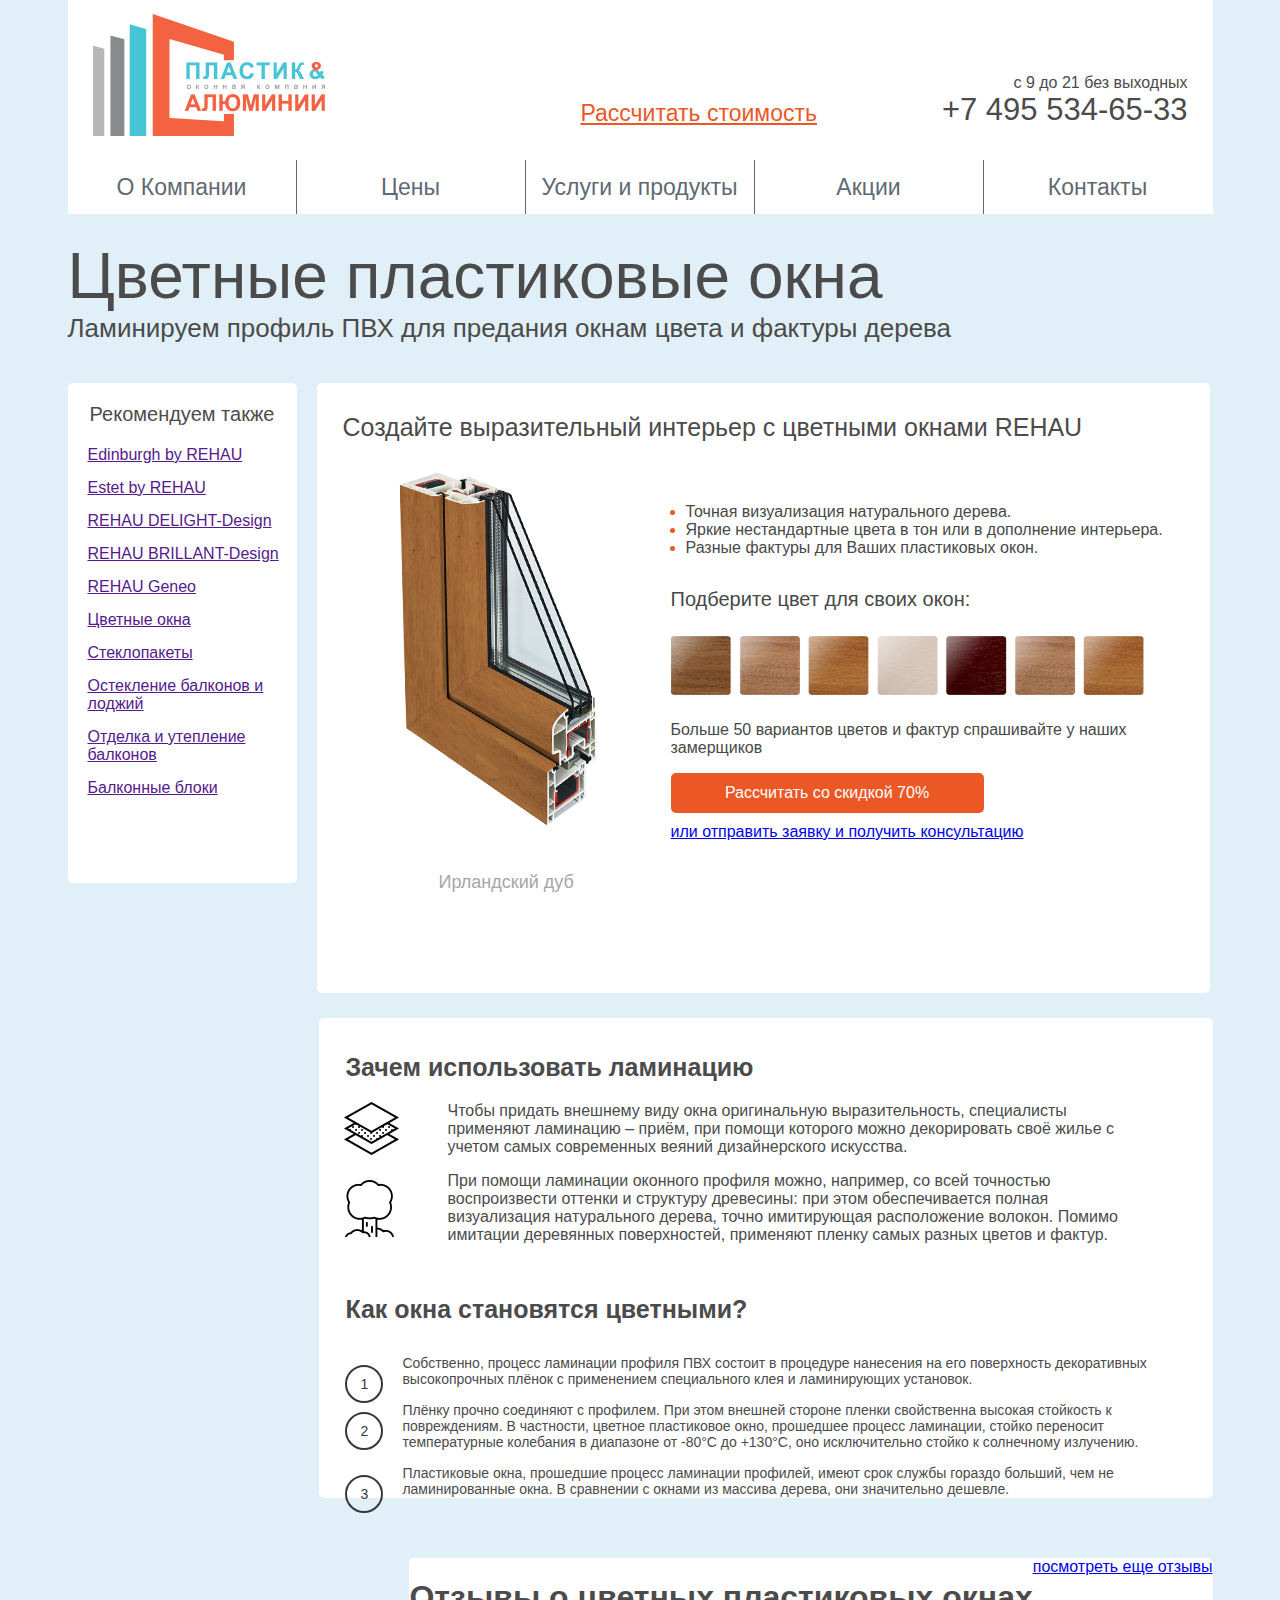
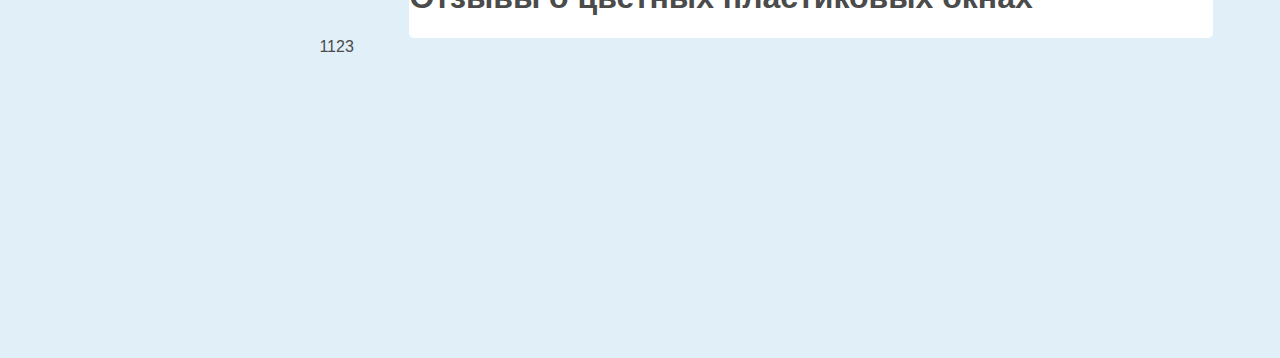
==== index.html @ 3fe48cd6 "Update index.html" ====
<!DOCTYPE html>
<html lang="en">
<head>
	<meta charset="UTF-8">
	<link rel="stylesheet" href="style.css" type="text/css">
	<title>Пластик и Алюминий</title>
</head>
<body>
	
<div class="main">
	<div class="header">
		<div class="logo"></div>
		<div class="cal">
			<a href="#">Рассчитать стоимость</a>
		</div>
		

		<div class="tel">
			<p>c 9 до 21 без выходных</p>
			<h1>+7 495 534-65-33</h1>
		</div>
		<div class="nav">
			<ul>
				<li><a href="#">О Компании</a></li>
				<li><a href="#">Цены</a></li>
				<li><a href="#">Услуги и продукты</a></li>
				<li><a href="#">Акции</a></li>
				<li><a href="#">Контакты</a></li>
			</ul>	
	</div>
</div>
<div class="paragraphly">
Цветные пластиковые окна 
<span>Ламинируем профиль ПВХ для предания окнам цвета и фактуры дерева</span>
</div>
<div class="warp">
<div class="sidebar">
	<p>Рекомендуем также</p>
<ul>
	<li><a href="">Edinburgh by REHAU</a></li>
	<li><a href="">Estet by REHAU</a></li>
	<li><a href="">REHAU DELIGHT-Design</a></li>
	<li><a href="">REHAU BRILLANT-Design</a></li>
	<li><a href="">REHAU Geneo</a></li>
	<li><a href="">Цветные окна</a></li>
	<li><a href="">Стеклопакеты</a></li>
	<li><a href="">Остекление балконов и лоджий</a></li>
	<li><a href="">Отделка и утепление балконов</a></li>
	<li><a href="">Балконные блоки</a></li>
</ul>
</div>
<div class="info">
	<h1>Создайте выразительный интерьер с цветными окнами REHAU</h1>
	<div class="info_img">
		<p>Ирландский дуб</p>
	</div>
<div class="info_container">
	<ul>
		<li><span>Точная визуализация натурального дерева.</span></li>
		<li><span>Яркие нестандартные цвета в тон или в дополнение интерьера.</span></li>
		<li><span>Разные фактуры для Ваших пластиковых окон.</span></li>
	</ul>
	<div class="info_container_wrap">
		<span>Подберите цвет для своих окон:</span>
		<div class="color_img"></div>
		<p>Больше 50 вариантов  цветов и фактур спрашивайте
у наших замерщиков</p>
<div class="info_calc"><a href="#">Рассчитать со скидкой 70%</a>

</div>
<a href="`#">или отправить заявку и получить консультацию</a>
	</div>
</div>
</div>
<div class="info_warp">
 	<div class="warp_container">
   
 	 	<div class="info_forma">
   		<h1>Зачем использовать ламинацию</h1> 
  		<div class="img_forma"></div>
    	<p>
     Чтобы придать внешнему виду окна оригинальную выразительность, специалисты применяют ламинацию – приём, при помощи которого можно декорировать своё жилье с учетом самых современных веяний дизайнерского искусства.
    	</p>
  		</div>
 	 	<div class="info_shape">
   		<div class="img_shape"></div>
    	<p>
     При помощи ламинации оконного профиля можно, например, со всей точностью воспроизвести оттенки и структуру древесины: при этом обеспечивается полная визуализация натурального дерева, точно имитирующая расположение волокон. Помимо имитации деревянных поверхностей, применяют пленку самых разных цветов и фактур.
    	</p>
 	 	</div>
	</div>
 	<div class="warp_container_f">
 	 <h1>Как окна становятся цветными?</h1>
 
  	<ol>
   <li>Собственно, процесс ламинации профиля ПВХ состоит в процедуре нанесения на его поверхность декоративных высокопрочных плёнок с применением специального клея и ламинирующих установок.</li>
   <li>Плёнку прочно соединяют с профилем. При этом внешней стороне пленки свойственна высокая стойкость к повреждениям. В частности, цветное пластиковое окно, прошедшее процесс ламинации, стойко переносит температурные колебания в диапазоне от -80°С до +130°С, оно исключительно стойко к солнечному излучению. </li>
   <li>Пластиковые окна, прошедшие процесс ламинации профилей, имеют срок службы гораздо больший, чем не ламинированные окна. В сравнении с окнами из массива дерева, они значительно дешевле.</li>
  </ol>
	</div>

</div>



<div class="comment">
 <h1> Отзывы о цветных пластиковых окнах</h1>
<a href="#">посмотреть еще отзывы</a>
</div>
<div class="comment_warp">
 
1123
</div>

</div>
</body>
</html>
---- style.css ----
body {
	margin: 0px;
	padding: 0px;
	background-color: #e1f0f8;
	font-family: Arial;
	color: #4b4b4b;
}
ul {
	list-style: none;
	}

.main	{
margin: auto;
height: auto;
width: 1145px;
}
.header	{
background-color: #fff;
height: 214px;
}
.logo	{
	width: 244px;
	height:124px; 
	margin-left: 25px;
	margin-top: 14px;
	display: block;
	background: url('img/logo.png') no-repeat;
	float: left;
}
.cal	{
	position: absolute;
margin-top: 100px;
margin-left: 513px
}

.cal a:link {
	color: #eb5825;
	font-size: 23px;
}
.tel {
	float: right;
	margin: 74px 25px ;
}
.tel h1 {
	margin: 0px;
	font-size: 31px;
	font-weight: lighter ;
}
.tel p {
text-align: right;
margin: 0px;
}
/* nav*/
.nav	{
	position: absolute;
	margin-top: 160px;
	width: 1145px;
	}
.nav ul {
	margin: auto;
	padding: 0px;

}
.nav li {
	border-right: 1px solid #5f6973;
	float: left;
	height: 54px;
	width: 228px;
	justify-content: center;
	display: flex;
  	align-items: center;
}
.nav li:last-child {
border: hidden;
}

.nav li a {	
	text-decoration: none;
	color:#5f6973;
	font-size: 23px;
}
.nav li:hover {
	background: #7bc3d5;
}
.nav ul li:active {
	background: #7bc3d5;
}

/* menu end */
/* content */

.sidebar,.info, .info_warp, .comment {
	border-radius: 5px;
	background-color: #fff;
}
.paragraphly {
	font-size: 64px;
	margin-top: 25px;
	margin-bottom: 40px;

}
.paragraphly span {
	float: left;
	font-size: 26px;
}

.sidebar {
	height: 500px;
	width: 20%;
	padding: 0px;
	margin-right: 20px;
	margin-top: 30px;
	float: left;
}
.sidebar p {
	font-size: 20px;
	text-align: center;
	font-weight: 500 ;
}
.sidebar ul {
	margin-left: 20px;
	padding: 0px;
}
.sidebar li {
	margin: 15px 0px;
}

.sidebar a:link {
	color: #9d9d9d;
}
.sidebar a:hover {
	color: #eb5825;
}

.info	{
	height: 610px;
	width: 78%;
	float: left;
	margin-bottom: 25px;
	margin-top: 30px;
}
.info h1 {
	font-size: 25px;
	margin: 30px 26px; 
	font-weight: 500;
}

.info_img {
	background: url('img/img-okno.png') no-repeat;
	width:  272px;
	height:  415px;
	margin-left:  82px;
	float: left;
}
.info_img p {
	margin-top: 400px;
	margin-left: 40px;
	color: #a6a6a6;
	font-size: 18px;
}
.info_container {
	float: left;
	width: 520px;
}
.info_container ul {
	list-style-type: disc;
	padding: 15px;
}
.info_container li {
	color: #eb5825;
}
.info_container li span {
	color: #484848;
}
.info_container_wrap p {
	color: #484848;
}
.info_container_wrap span {
	color: #484848;
	font-size: 20px;
}
.color_img {
	background: url('img/color.png') no-repeat;
	height: 60px;
	width: 474px;
	margin: 25px 0px ;
}

.info_calc {
	height: 40px;
	width: 313px;
	justify-content: center;
	display: flex;
  	align-items: center;
  	background: #eb5825;
  	border-radius:  5px;
  	margin-bottom: 10px;
}

.info_calc a {
	text-decoration: none;
	color: #fff;
	display: block;
}
.info_warp {
 float: right;
 height: 480px;
 width: 78%;
 border-radius: 5px;
}
.info_forma h1 {
 font-size: 25px;
 margin: 35px 26px;
 margin-bottom: 20px;
}
.img_forma {
 background: url('img/forma1.png') no-repeat;
 height: 57px;
 width: 65px;
 margin-left: 25px;
 float: left;
}
.info_forma > p {
 font-size: 16px;
 width: 700px;
 margin-top: 0px;
 margin-right: 65px;
 float: right;
}
.img_shape {
 background: url('img/shape1.png') no-repeat;
 height: 57px;
 width: 65px;
 margin-left: 26px;
 margin-top: 21px;
 float: left;
}
.info_shape > p {
 font-size: 16px;
 width: 700px;
 margin-right: 65px;
 margin-top: 0px;
 float: right;
}
.warp_container_f h1 {
 font-size: 25px;
 margin: 38px 26px;
 float: left;
 margin-top: 35px;
 margin-bottom: 0px;
}


.warp_container_f ol{

list-style-type: none;
counter-reset: number;
float: left;
padding: 0px;
margin-left: 26px;
list-style-position: outside;
}

.warp_container_f ol li{
font-size: 14px;
width: 800px;
margin-left: 57px;
margin-top: 15px;

}
.warp_container_f ol li:before {

color: #383838;
display: inline-block;
text-align: center;
line-height: 22px;
width: 34px;
height: 34px;
counter-increment: number;
content:counter(number);
border: 2px solid #383838;;
 -moz-border-radius: 50px;
 -webkit-border-radius: 50px;
 border-radius: 50px;
justify-content: center;
 display: flex;
   align-items: center;
   list-style-position: outside;
 position: absolute;
  margin-left: -57px;  
  margin-top: 10px;
}
.comment {
 margin-top: 60px;
 float: right;
 }
.comment h1 {
 float: left;
} 
.comment_warp {
 width: 78%;
 height: 320px;
 float: right;
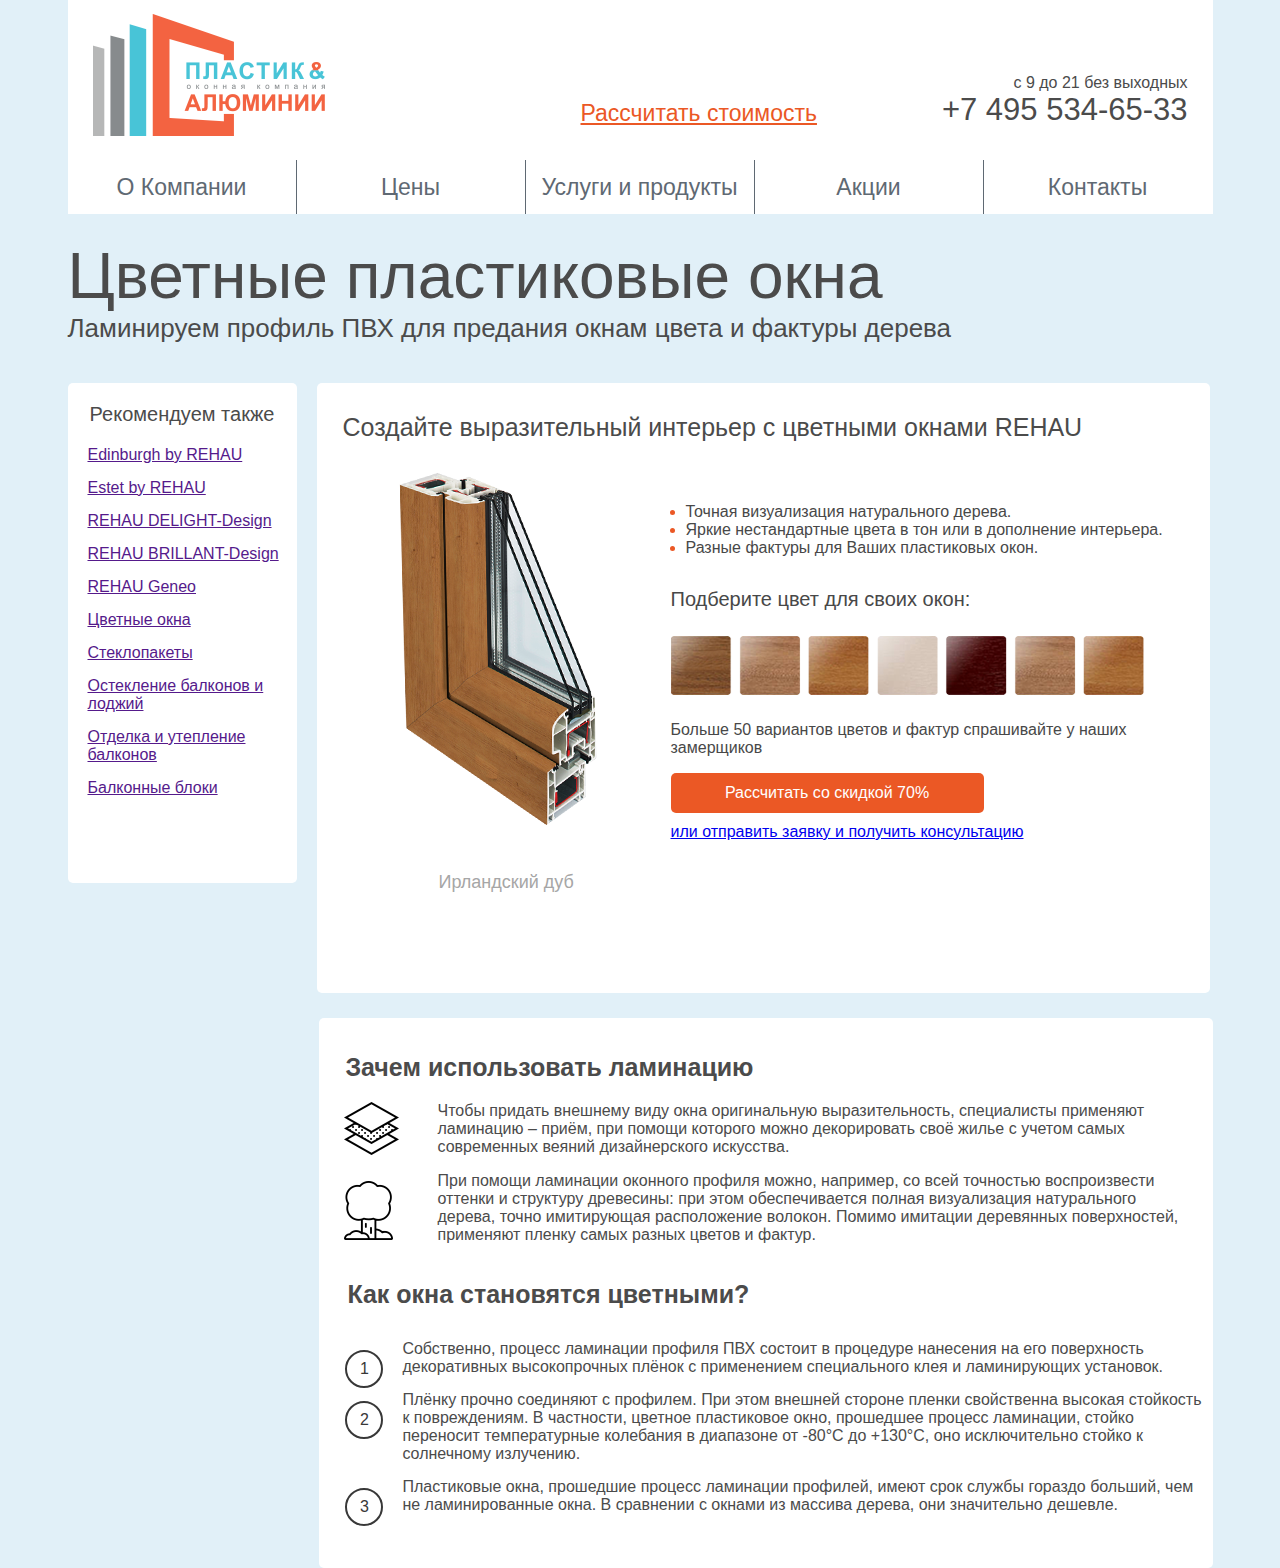
==== commit 8ebbb897: "Update index.html" ====
--- a/index.html
+++ b/index.html
@@ -101,17 +101,6 @@
 
 </div>
 
-
-
-<div class="comment">
- <h1> Отзывы о цветных пластиковых окнах</h1>
-<a href="#">посмотреть еще отзывы</a>
-</div>
-<div class="comment_warp">
- 
-1123
-</div>
-
 </div>
 </body>
 </html>
--- a/style.css
+++ b/style.css
@@ -204,7 +204,7 @@
 }
 .info_warp {
  float: right;
- height: 480px;
+ height: 550px;
  width: 78%;
  border-radius: 5px;
 }
@@ -215,38 +215,38 @@
 }
 .img_forma {
  background: url('img/forma1.png') no-repeat;
- height: 57px;
- width: 65px;
+ height: 53px;
+ width: 55px;
  margin-left: 25px;
  float: left;
 }
 .info_forma > p {
  font-size: 16px;
- width: 700px;
+ width: 750px;
  margin-top: 0px;
- margin-right: 65px;
+ margin-right: 25px;
  float: right;
 }
 .img_shape {
  background: url('img/shape1.png') no-repeat;
- height: 57px;
- width: 65px;
- margin-left: 26px;
- margin-top: 21px;
+ height: 59px;
+ width: 49px;
+ margin-left: 25px;
+ margin-top: 26px;
  float: left;
 }
 .info_shape > p {
  font-size: 16px;
- width: 700px;
- margin-right: 65px;
+ width: 750px;
+ margin-right: 25px;
  margin-top: 0px;
  float: right;
 }
 .warp_container_f h1 {
  font-size: 25px;
- margin: 38px 26px;
+ margin: 37px 28px;
  float: left;
- margin-top: 35px;
+ margin-top: 20px;
  margin-bottom: 0px;
 }
 
@@ -262,7 +262,7 @@
 }
 
 .warp_container_f ol li{
-font-size: 14px;
+font-size: 16px;
 width: 800px;
 margin-left: 57px;
 margin-top: 15px;
@@ -301,3 +301,4 @@
  width: 78%;
  height: 320px;
  float: right;
+}
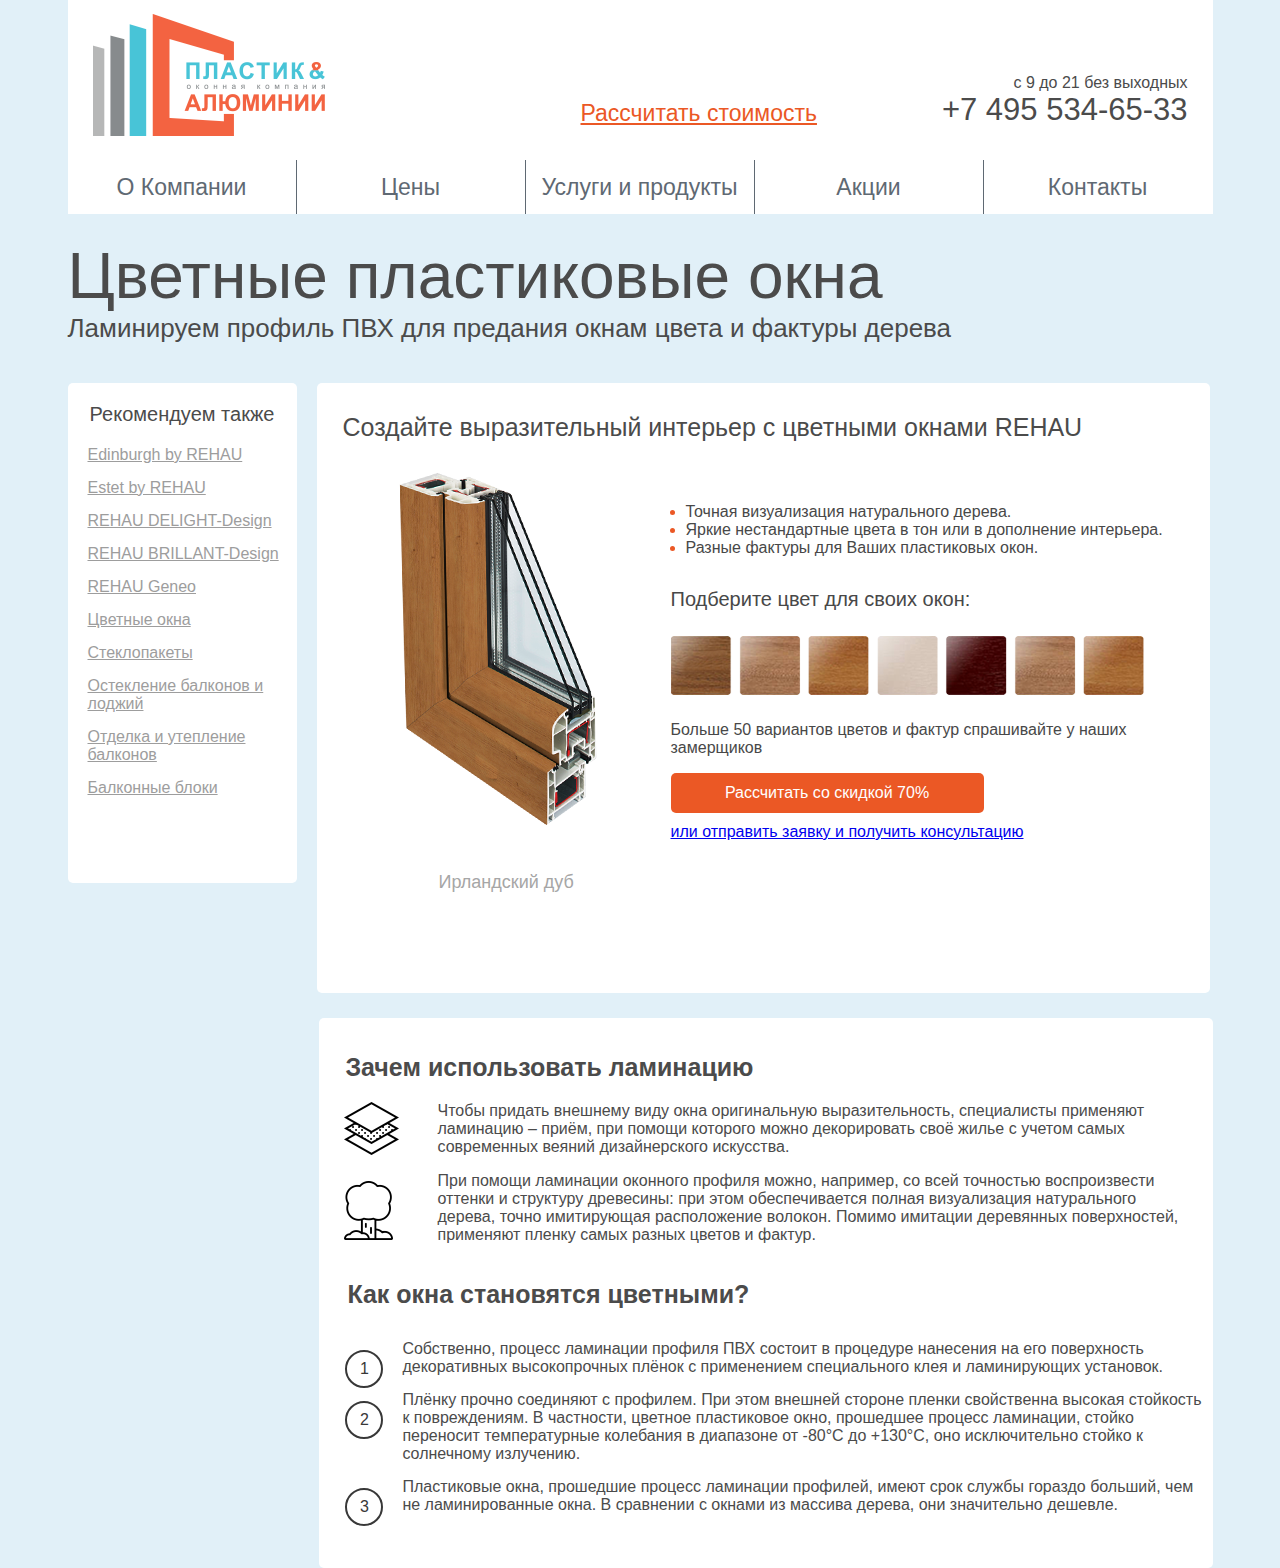
==== commit 25868bfb: "Update index.html" ====
--- a/index.html
+++ b/index.html
@@ -37,16 +37,16 @@
 <div class="sidebar">
 	<p>Рекомендуем также</p>
 <ul>
-	<li><a href="">Edinburgh by REHAU</a></li>
-	<li><a href="">Estet by REHAU</a></li>
-	<li><a href="">REHAU DELIGHT-Design</a></li>
-	<li><a href="">REHAU BRILLANT-Design</a></li>
-	<li><a href="">REHAU Geneo</a></li>
-	<li><a href="">Цветные окна</a></li>
-	<li><a href="">Стеклопакеты</a></li>
-	<li><a href="">Остекление балконов и лоджий</a></li>
-	<li><a href="">Отделка и утепление балконов</a></li>
-	<li><a href="">Балконные блоки</a></li>
+	<li><a href="#">Edinburgh by REHAU</a></li>
+	<li><a href="#">Estet by REHAU</a></li>
+	<li><a href="#">REHAU DELIGHT-Design</a></li>
+	<li><a href="#">REHAU BRILLANT-Design</a></li>
+	<li><a href="#">REHAU Geneo</a></li>
+	<li><a href="#">Цветные окна</a></li>
+	<li><a href="#">Стеклопакеты</a></li>
+	<li><a href="#">Остекление балконов и лоджий</a></li>
+	<li><a href="#">Отделка и утепление балконов</a></li>
+	<li><a href="#">Балконные блоки</a></li>
 </ul>
 </div>
 <div class="info">
--- a/style.css
+++ b/style.css
@@ -290,15 +290,3 @@
   margin-left: -57px;  
   margin-top: 10px;
 }
-.comment {
- margin-top: 60px;
- float: right;
- }
-.comment h1 {
- float: left;
-} 
-.comment_warp {
- width: 78%;
- height: 320px;
- float: right;
-}
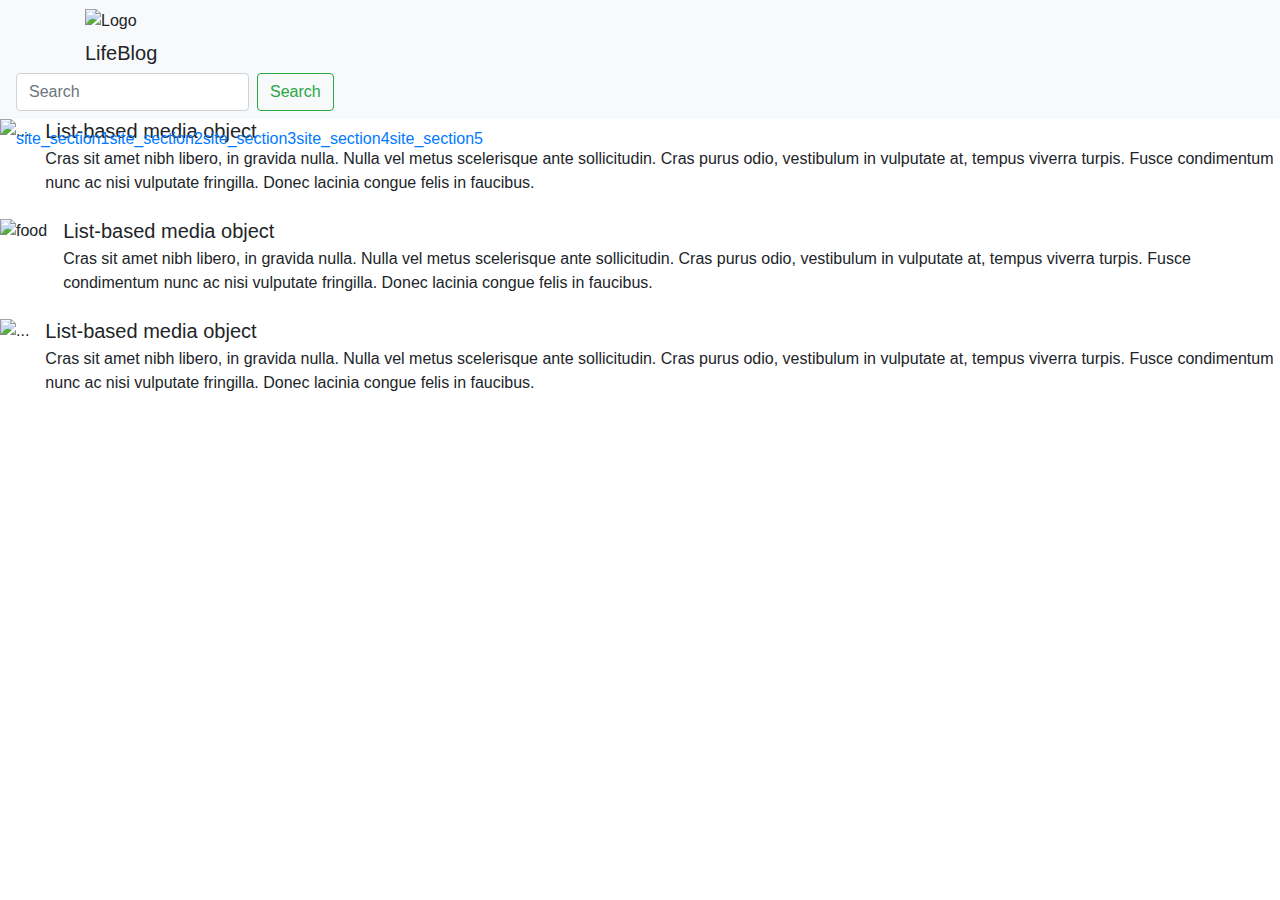
==== commit 181a43ae: "Update index.html" ====
--- a/index.html
+++ b/index.html
@@ -1,106 +1,104 @@
 <!DOCTYPE html>
-<html lang="en">
-<head>
-	<meta charset="UTF-8">
-	<link rel="stylesheet" href="style.css" type="text/css">
-	<title>Пластик и Алюминий</title>
-</head>
-<body>
-	
-<div class="main">
-	<div class="header">
-		<div class="logo"></div>
-		<div class="cal">
-			<a href="#">Рассчитать стоимость</a>
-		</div>
-		
+<html lang="ru">
+  <head>
+    <!-- Required meta tags -->
+    <meta charset="utf-8">
+    <meta
+      name="viewport"
+      content="width=device-width, initial-scale=1, shrink-to-fit=no">
+    <!--User CSS-->
+    <link rel="stylesheet" href="style.css">
+    <!-- Bootstrap CSS -->
+    <link
+      rel="stylesheet"
+      href="https://stackpath.bootstrapcdn.com/bootstrap/4.3.1/css/bootstrap.min.css"
+      integrity="sha384-ggOyR0iXCbMQv3Xipma34MD+dH/1fQ784/j6cY/iJTQUOhcWr7x9JvoRxT2MZw1T"
+      crossorigin="anonymous">
 
-		<div class="tel">
-			<p>c 9 до 21 без выходных</p>
-			<h1>+7 495 534-65-33</h1>
-		</div>
-		<div class="nav">
-			<ul>
-				<li><a href="#">О Компании</a></li>
-				<li><a href="#">Цены</a></li>
-				<li><a href="#">Услуги и продукты</a></li>
-				<li><a href="#">Акции</a></li>
-				<li><a href="#">Контакты</a></li>
-			</ul>	
-	</div>
-</div>
-<div class="paragraphly">
-Цветные пластиковые окна 
-<span>Ламинируем профиль ПВХ для предания окнам цвета и фактуры дерева</span>
-</div>
-<div class="warp">
-<div class="sidebar">
-	<p>Рекомендуем также</p>
-<ul>
-	<li><a href="#">Edinburgh by REHAU</a></li>
-	<li><a href="#">Estet by REHAU</a></li>
-	<li><a href="#">REHAU DELIGHT-Design</a></li>
-	<li><a href="#">REHAU BRILLANT-Design</a></li>
-	<li><a href="#">REHAU Geneo</a></li>
-	<li><a href="#">Цветные окна</a></li>
-	<li><a href="#">Стеклопакеты</a></li>
-	<li><a href="#">Остекление балконов и лоджий</a></li>
-	<li><a href="#">Отделка и утепление балконов</a></li>
-	<li><a href="#">Балконные блоки</a></li>
-</ul>
-</div>
-<div class="info">
-	<h1>Создайте выразительный интерьер с цветными окнами REHAU</h1>
-	<div class="info_img">
-		<p>Ирландский дуб</p>
-	</div>
-<div class="info_container">
-	<ul>
-		<li><span>Точная визуализация натурального дерева.</span></li>
-		<li><span>Яркие нестандартные цвета в тон или в дополнение интерьера.</span></li>
-		<li><span>Разные фактуры для Ваших пластиковых окон.</span></li>
-	</ul>
-	<div class="info_container_wrap">
-		<span>Подберите цвет для своих окон:</span>
-		<div class="color_img"></div>
-		<p>Больше 50 вариантов  цветов и фактур спрашивайте
-у наших замерщиков</p>
-<div class="info_calc"><a href="#">Рассчитать со скидкой 70%</a>
+    <title>coock</title>
 
-</div>
-<a href="`#">или отправить заявку и получить консультацию</a>
-	</div>
-</div>
-</div>
-<div class="info_warp">
- 	<div class="warp_container">
-   
- 	 	<div class="info_forma">
-   		<h1>Зачем использовать ламинацию</h1> 
-  		<div class="img_forma"></div>
-    	<p>
-     Чтобы придать внешнему виду окна оригинальную выразительность, специалисты применяют ламинацию – приём, при помощи которого можно декорировать своё жилье с учетом самых современных веяний дизайнерского искусства.
-    	</p>
-  		</div>
- 	 	<div class="info_shape">
-   		<div class="img_shape"></div>
-    	<p>
-     При помощи ламинации оконного профиля можно, например, со всей точностью воспроизвести оттенки и структуру древесины: при этом обеспечивается полная визуализация натурального дерева, точно имитирующая расположение волокон. Помимо имитации деревянных поверхностей, применяют пленку самых разных цветов и фактур.
-    	</p>
- 	 	</div>
-	</div>
- 	<div class="warp_container_f">
- 	 <h1>Как окна становятся цветными?</h1>
- 
-  	<ol>
-   <li>Собственно, процесс ламинации профиля ПВХ состоит в процедуре нанесения на его поверхность декоративных высокопрочных плёнок с применением специального клея и ламинирующих установок.</li>
-   <li>Плёнку прочно соединяют с профилем. При этом внешней стороне пленки свойственна высокая стойкость к повреждениям. В частности, цветное пластиковое окно, прошедшее процесс ламинации, стойко переносит температурные колебания в диапазоне от -80°С до +130°С, оно исключительно стойко к солнечному излучению. </li>
-   <li>Пластиковые окна, прошедшие процесс ламинации профилей, имеют срок службы гораздо больший, чем не ламинированные окна. В сравнении с окнами из массива дерева, они значительно дешевле.</li>
-  </ol>
-	</div>
+    <nav class="navbar navbar-light bg-light">
+      <div class="container">
+        <div class="header__inner">
+          <div class="header__logo">
+            <img src="img/bender.png" alt="Logo">
+          </div>
+          <a class="navbar-brand">LifeBlog</a>
+        </div>
+      </div>
+      <nav class="nav">
+        <a class="nav__link" href="#">site_section1</a>
+        <a class="nav__link" href="#">site_section2</a>
+        <a class="nav__link" href="#">site_section3</a>
+        <a class="nav__link" href="#">site_section4</a>
+        <a class="nav__link" href="#">site_section5</a>
+      </nav>
+      <form class="form-inline">
+        <input
+          class="form-control mr-sm-2"
+          type="search"
+          placeholder="Search"
+          aria-label="Search">
+        <button class="btn btn-outline-success my-2 my-sm-0" type="submit">
+          Search
+        </button>
+      </form>
+    </nav>
+  </head>
+  <body>
 
-</div>
+    <ul class="list-unstyled">
+      <li class="media">
+        <img
+          src="https://www.google.ru/url?sa=i&rct=j&q=&esrc=s&source=images&cd=&cad=rja&uact=8&ved=2ahUKEwjl3P-y7_3kAhVQz6YKHdcgBgIQjRx6BAgBEAQ&url=https%3A%2F%2Fwww.foodandwine.com%2Fnews%2Famerican-foods-that-nonamericans-love-reddit&psig=AOvVaw3UvXSY3xra10Zo26NSn702&ust=1570107483916560"
+          class="mr-3"
+          alt="...">
+        <div class="media-body">
+          <h5 class="mt-0 mb-1">List-based media object</h5>
+          Cras sit amet nibh libero, in gravida nulla. Nulla vel metus
+          scelerisque ante sollicitudin. Cras purus odio, vestibulum in
+          vulputate at, tempus viverra turpis. Fusce condimentum nunc ac nisi
+          vulputate fringilla. Donec lacinia congue felis in faucibus.
+        </div>
+      </li>
+      <li class="media my-4">
+        <img src="img/food.jpg" class="mr-3" alt="food">
+        <div class="media-body">
+          <h5 class="mt-0 mb-1">List-based media object</h5>
+          Cras sit amet nibh libero, in gravida nulla. Nulla vel metus
+          scelerisque ante sollicitudin. Cras purus odio, vestibulum in
+          vulputate at, tempus viverra turpis. Fusce condimentum nunc ac nisi
+          vulputate fringilla. Donec lacinia congue felis in faucibus.
+        </div>
+      </li>
+      <li class="media">
+        <img src="..." class="mr-3" alt="...">
+        <div class="media-body">
+          <h5 class="mt-0 mb-1">List-based media object</h5>
+          Cras sit amet nibh libero, in gravida nulla. Nulla vel metus
+          scelerisque ante sollicitudin. Cras purus odio, vestibulum in
+          vulputate at, tempus viverra turpis. Fusce condimentum nunc ac nisi
+          vulputate fringilla. Donec lacinia congue felis in faucibus.
+        </div>
+      </li>
+    </ul>
 
-</div>
-</body>
+    <!-- Optional JavaScript -->
+    <!-- jQuery first, then Popper.js, then Bootstrap JS -->
+    <script
+      src="https://code.jquery.com/jquery-3.3.1.slim.min.js"
+      integrity="sha384-q8i/X+965DzO0rT7abK41JStQIAqVgRVzpbzo5smXKp4YfRvH+8abtTE1Pi6jizo"
+      crossorigin="anonymous"
+    ></script>
+    <script
+      src="https://cdnjs.cloudflare.com/ajax/libs/popper.js/1.14.7/umd/popper.min.js"
+      integrity="sha384-UO2eT0CpHqdSJQ6hJty5KVphtPhzWj9WO1clHTMGa3JDZwrnQq4sF86dIHNDz0W1"
+      crossorigin="anonymous"
+    ></script>
+    <script
+      src="https://stackpath.bootstrapcdn.com/bootstrap/4.3.1/js/bootstrap.min.js"
+      integrity="sha384-JjSmVgyd0p3pXB1rRibZUAYoIIy6OrQ6VrjIEaFf/nJGzIxFDsf4x0xIM+B07jRM"
+      crossorigin="anonymous"
+    ></script>
+  </body>
 </html>
--- a/style.css
+++ b/style.css
@@ -178,6 +178,9 @@
 .info_container_wrap span {
 	color: #484848;
 	font-size: 20px;
+}
+.info_container_wrap > a {
+	color: #9d9d9d;
 }
 .color_img {
 	background: url('img/color.png') no-repeat;
@@ -199,7 +202,7 @@
 
 .info_calc a {
 	text-decoration: none;
-	color: #fff;
+	color: #ffffff;
 	display: block;
 }
 .info_warp {
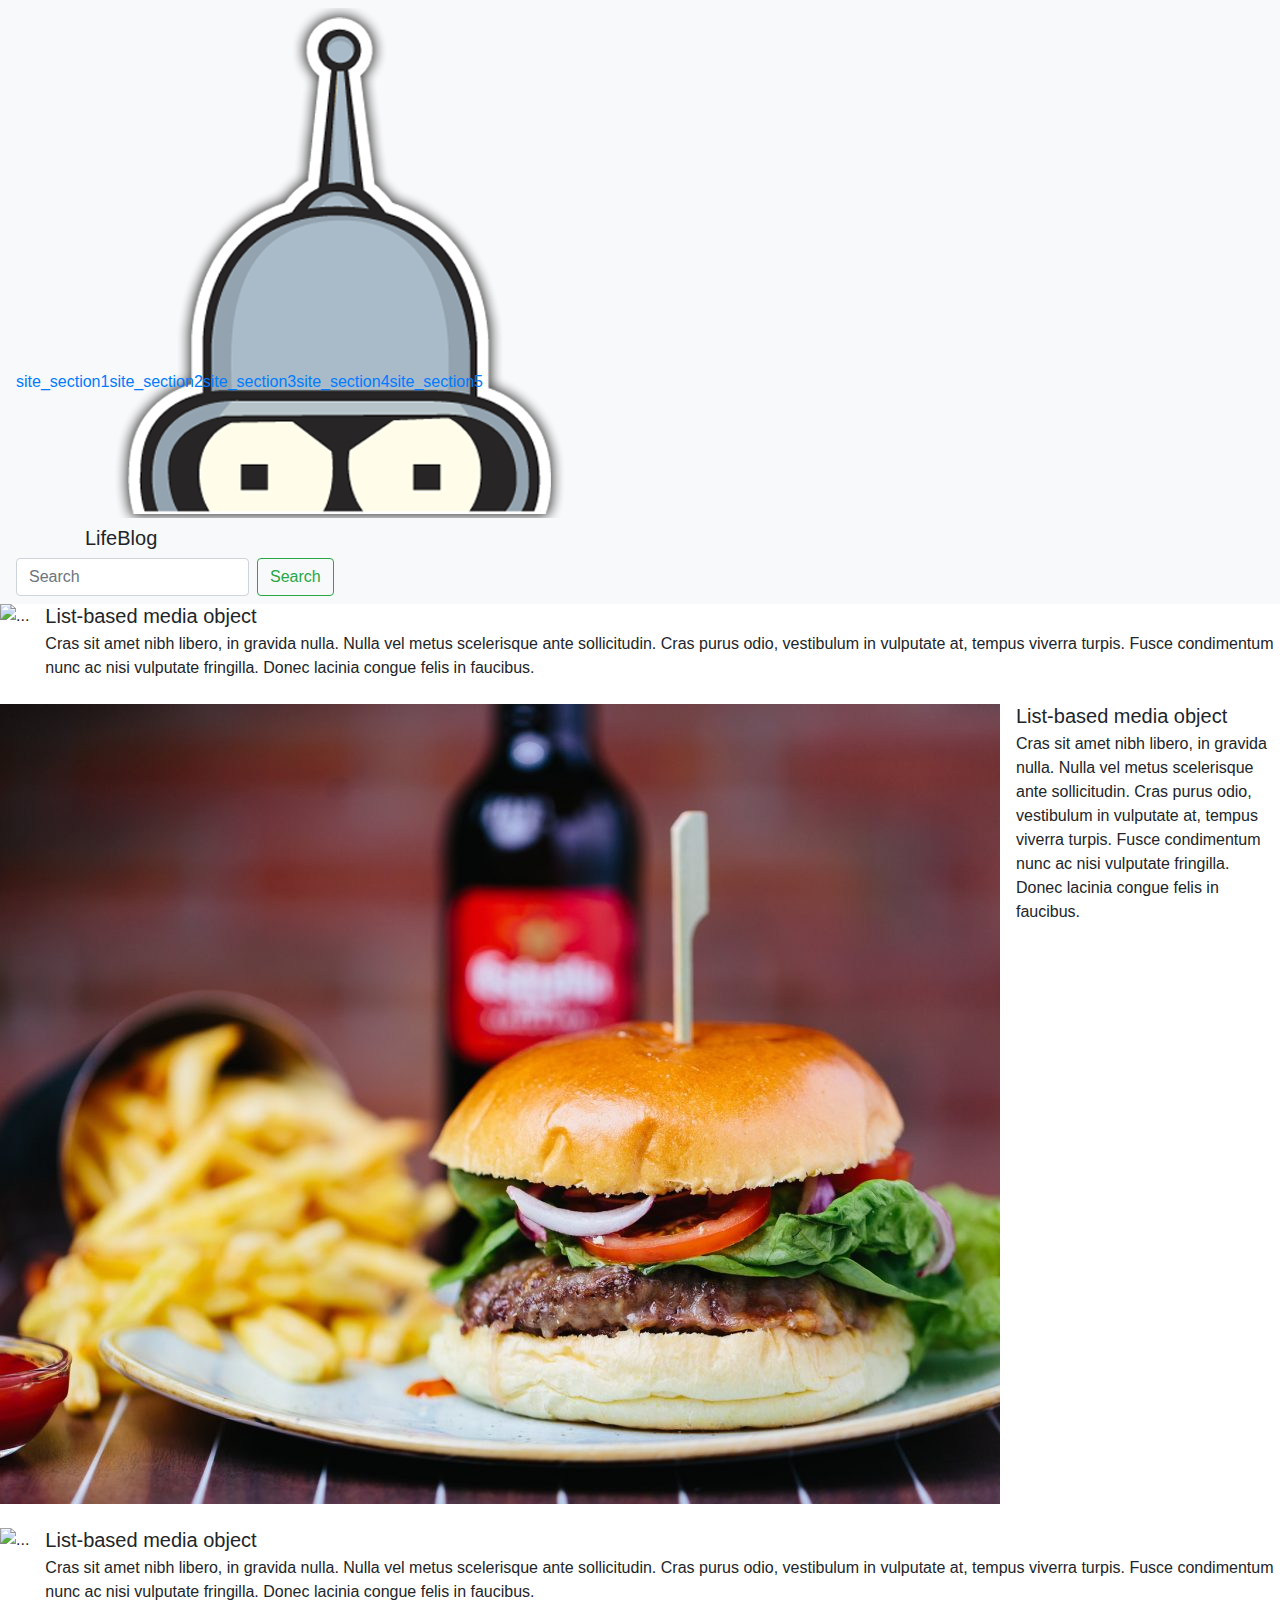
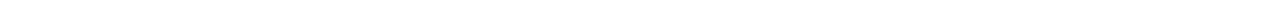
==== commit 6913acb4: "Update index.html" ====
--- a/index.html
+++ b/index.html
@@ -15,7 +15,7 @@
       integrity="sha384-ggOyR0iXCbMQv3Xipma34MD+dH/1fQ784/j6cY/iJTQUOhcWr7x9JvoRxT2MZw1T"
       crossorigin="anonymous">
 
-    <title>coock</title>
+    <title>кокс</title>
 
     <nav class="navbar navbar-light bg-light">
       <div class="container">
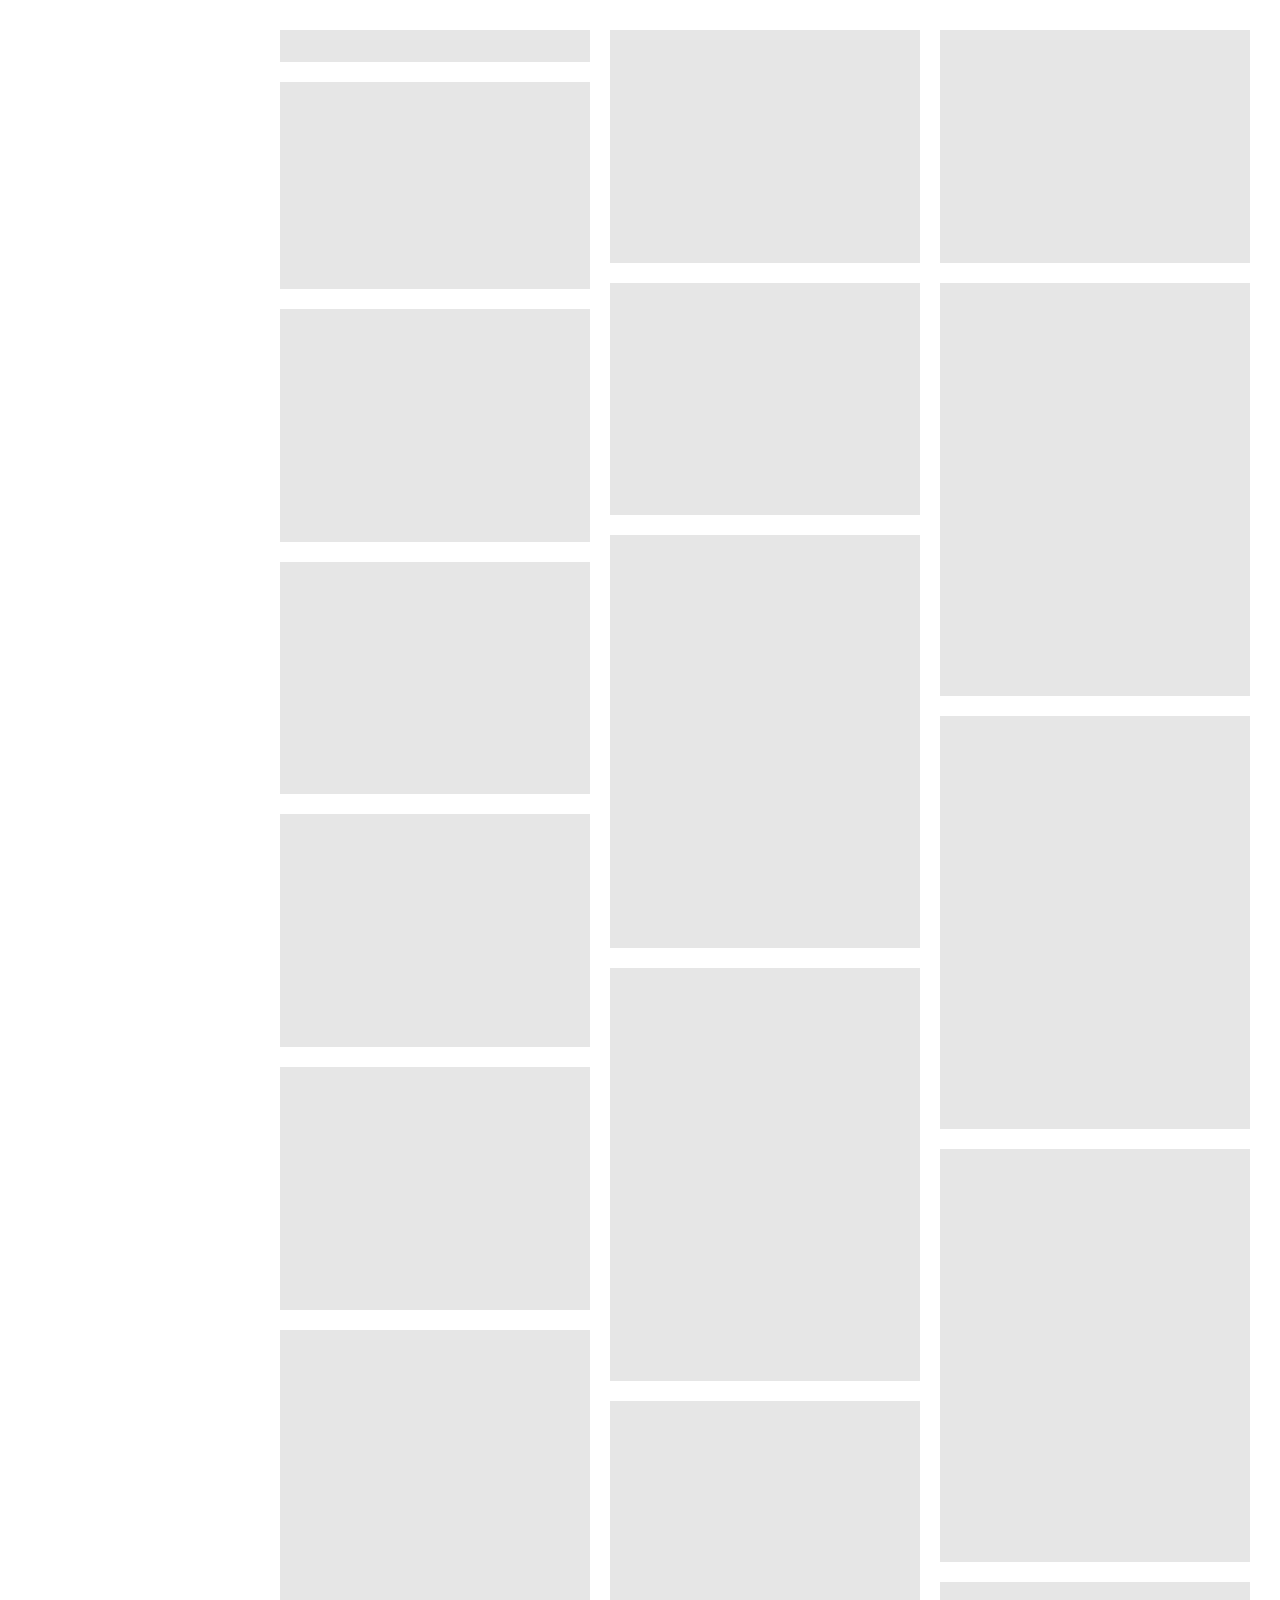
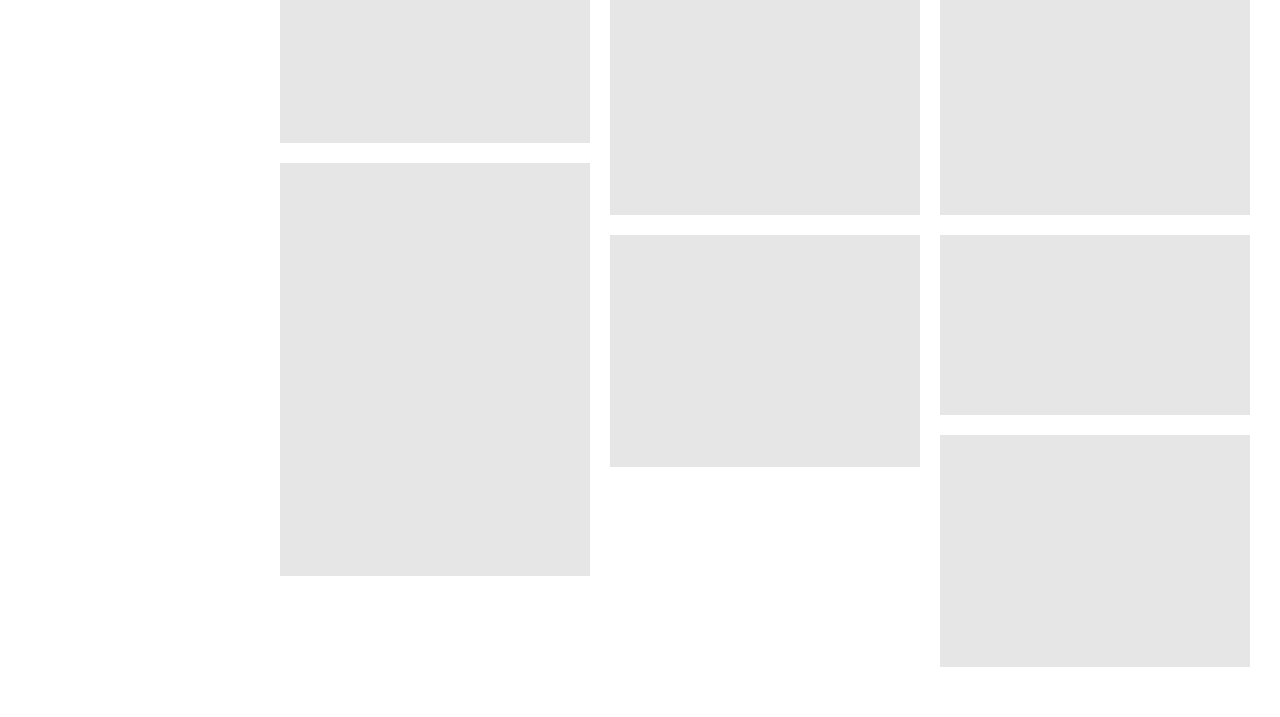
==== commit 87a8e659: "site cafesalute" ====
--- a/index.html
+++ b/index.html
@@ -1,104 +1,157 @@
-<!DOCTYPE html>
-<html lang="ru">
-  <head>
-    <!-- Required meta tags -->
-    <meta charset="utf-8">
-    <meta
-      name="viewport"
-      content="width=device-width, initial-scale=1, shrink-to-fit=no">
-    <!--User CSS-->
-    <link rel="stylesheet" href="style.css">
-    <!-- Bootstrap CSS -->
-    <link
-      rel="stylesheet"
-      href="https://stackpath.bootstrapcdn.com/bootstrap/4.3.1/css/bootstrap.min.css"
-      integrity="sha384-ggOyR0iXCbMQv3Xipma34MD+dH/1fQ784/j6cY/iJTQUOhcWr7x9JvoRxT2MZw1T"
-      crossorigin="anonymous">
-
-    <title>кокс</title>
-
-    <nav class="navbar navbar-light bg-light">
-      <div class="container">
-        <div class="header__inner">
-          <div class="header__logo">
-            <img src="img/bender.png" alt="Logo">
-          </div>
-          <a class="navbar-brand">LifeBlog</a>
-        </div>
-      </div>
-      <nav class="nav">
-        <a class="nav__link" href="#">site_section1</a>
-        <a class="nav__link" href="#">site_section2</a>
-        <a class="nav__link" href="#">site_section3</a>
-        <a class="nav__link" href="#">site_section4</a>
-        <a class="nav__link" href="#">site_section5</a>
-      </nav>
-      <form class="form-inline">
-        <input
-          class="form-control mr-sm-2"
-          type="search"
-          placeholder="Search"
-          aria-label="Search">
-        <button class="btn btn-outline-success my-2 my-sm-0" type="submit">
-          Search
-        </button>
-      </form>
-    </nav>
-  </head>
-  <body>
-
-    <ul class="list-unstyled">
-      <li class="media">
-        <img
-          src="https://www.google.ru/url?sa=i&rct=j&q=&esrc=s&source=images&cd=&cad=rja&uact=8&ved=2ahUKEwjl3P-y7_3kAhVQz6YKHdcgBgIQjRx6BAgBEAQ&url=https%3A%2F%2Fwww.foodandwine.com%2Fnews%2Famerican-foods-that-nonamericans-love-reddit&psig=AOvVaw3UvXSY3xra10Zo26NSn702&ust=1570107483916560"
-          class="mr-3"
-          alt="...">
-        <div class="media-body">
-          <h5 class="mt-0 mb-1">List-based media object</h5>
-          Cras sit amet nibh libero, in gravida nulla. Nulla vel metus
-          scelerisque ante sollicitudin. Cras purus odio, vestibulum in
-          vulputate at, tempus viverra turpis. Fusce condimentum nunc ac nisi
-          vulputate fringilla. Donec lacinia congue felis in faucibus.
-        </div>
-      </li>
-      <li class="media my-4">
-        <img src="img/food.jpg" class="mr-3" alt="food">
-        <div class="media-body">
-          <h5 class="mt-0 mb-1">List-based media object</h5>
-          Cras sit amet nibh libero, in gravida nulla. Nulla vel metus
-          scelerisque ante sollicitudin. Cras purus odio, vestibulum in
-          vulputate at, tempus viverra turpis. Fusce condimentum nunc ac nisi
-          vulputate fringilla. Donec lacinia congue felis in faucibus.
-        </div>
-      </li>
-      <li class="media">
-        <img src="..." class="mr-3" alt="...">
-        <div class="media-body">
-          <h5 class="mt-0 mb-1">List-based media object</h5>
-          Cras sit amet nibh libero, in gravida nulla. Nulla vel metus
-          scelerisque ante sollicitudin. Cras purus odio, vestibulum in
-          vulputate at, tempus viverra turpis. Fusce condimentum nunc ac nisi
-          vulputate fringilla. Donec lacinia congue felis in faucibus.
-        </div>
-      </li>
-    </ul>
-
-    <!-- Optional JavaScript -->
-    <!-- jQuery first, then Popper.js, then Bootstrap JS -->
-    <script
-      src="https://code.jquery.com/jquery-3.3.1.slim.min.js"
-      integrity="sha384-q8i/X+965DzO0rT7abK41JStQIAqVgRVzpbzo5smXKp4YfRvH+8abtTE1Pi6jizo"
-      crossorigin="anonymous"
-    ></script>
-    <script
-      src="https://cdnjs.cloudflare.com/ajax/libs/popper.js/1.14.7/umd/popper.min.js"
-      integrity="sha384-UO2eT0CpHqdSJQ6hJty5KVphtPhzWj9WO1clHTMGa3JDZwrnQq4sF86dIHNDz0W1"
-      crossorigin="anonymous"
-    ></script>
-    <script
-      src="https://stackpath.bootstrapcdn.com/bootstrap/4.3.1/js/bootstrap.min.js"
-      integrity="sha384-JjSmVgyd0p3pXB1rRibZUAYoIIy6OrQ6VrjIEaFf/nJGzIxFDsf4x0xIM+B07jRM"
-      crossorigin="anonymous"
-    ></script>
-  </body>
-</html>
+<!DOCTYPE html>
+<html lang="ru"> 
+  <head>
+
+    <title>Кафе салют</title>
+    <meta charset="utf-8">
+    <meta name="viewport" content="width=device-width, initial-scale=1, shrink-to-fit=no">
+    <meta name="description" content="">
+    <meta name="keywords" content="">
+    
+    
+    <!-- <link href="https://fonts.googleapis.com/css?family=Work+Sans" rel="stylesheet"> -->
+
+    <link rel="stylesheet" href="css/bootstrap.min.css">
+    <link rel="stylesheet" href="css/open-iconic-bootstrap.min.css">
+    
+    <link rel="stylesheet" href="css/owl.carousel.min.css">
+    <link rel="stylesheet" href="css/owl.theme.default.min.css">
+
+    <link rel="stylesheet" href="css/icomoon.css">
+    <link rel="stylesheet" href="css/animate.css">
+    <link rel="stylesheet" href="css/style.css">
+
+  </head>
+  <body>
+    
+    <aside class="probootstrap-aside js-probootstrap-aside">
+      <a href="#" class="probootstrap-close-menu js-probootstrap-close-menu d-md-none"><span class="oi oi-arrow-left"></span> Закрыть</a>
+      <div class="probootstrap-site-logo probootstrap-animate" data-animate-effect="fadeInLeft">
+        
+        <a href="index.html" class="mb-2 d-block probootstrap-logo">Кафе Салют</a>
+        <p class="mb-0">Добро пожаловать<br>Мы открылись!<br><br></p>
+      </div>
+      <div class="probootstrap-overflow">
+        <nav class="probootstrap-nav">
+          <ul>
+            <li class="probootstrap-animate active" data-animate-effect="fadeInLeft"><a href="index.html">Главная</a></li>
+            <li class="probootstrap-animate" data-animate-effect="fadeInLeft"><a href="about.html">О кафе</a></li>
+            <li class="probootstrap-animate" data-animate-effect="fadeInLeft"><a href="services.html">Услуги</a></li>
+            <li class="probootstrap-animate" data-animate-effect="fadeInLeft"><a href="menu.html">Меню</a></li>
+            <li class="probootstrap-animate" data-animate-effect="fadeInLeft"><a href="map.html">Как нас найти</a></li>			
+            <li class="probootstrap-animate" data-animate-effect="fadeInLeft"><a href="contact.html">Напишите нам</a></li>
+          
+          </ul>
+        </nav>
+        <footer class="probootstrap-aside-footer probootstrap-animate" data-animate-effect="fadeInLeft">
+          <ul class="list-unstyled d-flex probootstrap-aside-social">
+        <li><a href="tel:89774382278" class="p-2"> <img src="images/incoming-call.png" width="18px" height="18px"> </a>Телефон для связи<br><center>+7 (977) 438-22-78</center></li>
+		
+          </ul>
+          <br>
+          <p>&copy; 2019   </p>
+        </footer>
+      </div>
+    </aside>
+
+
+    <main role="main" class="probootstrap-main js-probootstrap-main">
+      <div class="probootstrap-bar">
+        <a href="#" class="probootstrap-toggle js-probootstrap-toggle"><span class="oi oi-menu"></span></a>
+        <div class="probootstrap-main-site-logo"><a href="index.html">Главная</a></a></div>
+      </div>
+      <div class="card-columns">
+        <div class="card">
+          <img class="card-img-top probootstrap-animate" src="http://cafesalute.ru/images/img_1.jpg"  data-animate-effect="fadeIn">
+        </div>
+        <div class="card">
+          <img class="card-img-top probootstrap-animate" src="images/img_2.jpg" data-animate-effect="fadeIn">
+        </div>
+        <div class="card">
+          <img class="card-img-top probootstrap-animate" src="images/img_3.jpg" data-animate-effect="fadeIn">
+        </div>
+        <div class="card">
+          <img class="card-img-top probootstrap-animate" src="images/img_4.jpg" data-animate-effect="fadeIn">
+        </div>
+        <div class="card">
+          <img class="card-img-top probootstrap-animate" src="images/img_5.jpg" data-animate-effect="fadeIn">
+        </div>
+        <div class="card">
+          <img class="card-img-top probootstrap-animate" src="images/img_6.jpg" data-animate-effect="fadeIn">
+        </div>
+        <div class="card">
+          <img class="card-img-top probootstrap-animate" src="images/img_7.jpg" data-animate-effect="fadeIn">
+        </div>
+        <div class="card">
+            <img class="card-img-top probootstrap-animate" src="images/img_8.jpg" data-animate-effect="fadeIn">
+        </div>
+        <div class="card">
+            <img class="card-img-top probootstrap-animate" src="images/img_9.jpg" data-animate-effect="fadeIn">
+        </div>
+        <div class="card">
+            <img class="card-img-top probootstrap-animate" src="images/img_10.jpg" data-animate-effect="fadeIn">
+        </div>
+        <div class="card">
+            <img class="card-img-top probootstrap-animate" src="images/img_11.jpg" data-animate-effect="fadeIn">
+        </div>
+        <div class="card">
+            <img class="card-img-top probootstrap-animate" src="images/img_12.jpg" data-animate-effect="fadeIn">
+        </div>
+        <div class="card">
+            <img class="card-img-top probootstrap-animate" src="images/img_13.jpg" data-animate-effect="fadeIn">
+        </div>
+        <div class="card">
+            <img class="card-img-top probootstrap-animate" src="images/img_14.jpg" data-animate-effect="fadeIn">
+        </div>
+        <div class="card">
+            <img class="card-img-top probootstrap-animate" src="images/img_15.jpg" data-animate-effect="fadeIn">
+        </div>
+        <div class="card">
+            <img class="card-img-top probootstrap-animate" src="images/img_16.jpg" data-animate-effect="fadeIn">
+        </div>
+        <div class="card">
+            <img class="card-img-top probootstrap-animate" src="images/img_17.jpg" data-animate-effect="fadeIn">
+        </div>
+        <div class="card">
+            <img class="card-img-top probootstrap-animate" src="images/img_18.jpg" data-animate-effect="fadeIn">
+        </div>
+        <div class="card">
+            <img class="card-img-top probootstrap-animate" src="images/img_19.jpg" data-animate-effect="fadeIn">
+        </div>
+        <div class="card">
+            <img class="card-img-top probootstrap-animate" src="images/img_20.jpg" data-animate-effect="fadeIn">
+        </div>
+        <div class="card">
+            <img class="card-img-top probootstrap-animate" src="images/img_21.jpg" data-animate-effect="fadeIn">
+        </div>
+      </div>  
+
+
+      <div class="container-fluid d-md-none">
+        <div class="row">
+          <div class="col-md-12">
+            <ul class="list-unstyled d-flex probootstrap-aside-social">
+              <li><a href="tel:89774382278" class="p-2"> <img src="images/incoming-call.png" width="18px" height="18px"> </a>Телефон для связи<br><center>+7 (977) 438-22-78</center></li>
+
+            </ul>
+            <p>&copy; 2019 </p>
+          </div>
+        </div>
+      </div>
+
+    </main>
+
+    
+
+    <script src="js/jquery-3.2.1.slim.min.js"></script>
+    <script src="js/popper.min.js"></script>
+    <script src="js/bootstrap.min.js"></script>
+    <script src="js/owl.carousel.min.js"></script>
+    <script src="js/jquery.waypoints.min.js"></script>
+    <script src="js/imagesloaded.pkgd.min.js"></script>
+    <script src="js/imagesloaded.pkgd.min.js"></script>
+    <script src="js/main.js"></script>
+
+    
+  </body>
+</html>--- a/css/icomoon.css
+++ b/css/icomoon.css
@@ -0,0 +1,1259 @@
+@font-face {
+  font-family: 'icomoon';
+  src:  url('../fonts/icomoon/icomoon.eot?lir4dr');
+  src:  url('../fonts/icomoon/icomoon.eot?lir4dr#iefix') format('embedded-opentype'),
+    url('../fonts/icomoon/icomoon.ttf?lir4dr') format('truetype'),
+    url('../fonts/icomoon/icomoon.woff?lir4dr') format('woff'),
+    url('../fonts/icomoon/icomoon.svg?lir4dr#icomoon') format('svg');
+  font-weight: normal;
+  font-style: normal;
+}
+
+[class^="icon-"], [class*=" icon-"] {
+  /* use !important to prevent issues with browser extensions that change fonts */
+  font-family: 'icomoon' !important;
+  speak: none;
+  font-style: normal;
+  font-weight: normal;
+  font-variant: normal;
+  text-transform: none;
+  line-height: 1;
+
+  /* Better Font Rendering =========== */
+  -webkit-font-smoothing: antialiased;
+  -moz-osx-font-smoothing: grayscale;
+}
+
+.icon-add-to-list:before {
+  content: "\e900";
+}
+.icon-arrow-bold-down:before {
+  content: "\e901";
+}
+.icon-arrow-bold-left:before {
+  content: "\e902";
+}
+.icon-arrow-bold-right:before {
+  content: "\e903";
+}
+.icon-arrow-bold-up:before {
+  content: "\e904";
+}
+.icon-arrow-down:before {
+  content: "\e905";
+}
+.icon-arrow-left:before {
+  content: "\e906";
+}
+.icon-arrow-long-down:before {
+  content: "\e907";
+}
+.icon-arrow-long-left:before {
+  content: "\e908";
+}
+.icon-arrow-long-right:before {
+  content: "\e909";
+}
+.icon-arrow-long-up:before {
+  content: "\e90a";
+}
+.icon-arrow-right:before {
+  content: "\e90b";
+}
+.icon-arrow-up:before {
+  content: "\e90c";
+}
+.icon-arrow-with-circle-down:before {
+  content: "\e90d";
+}
+.icon-arrow-with-circle-left:before {
+  content: "\e90e";
+}
+.icon-arrow-with-circle-right:before {
+  content: "\e90f";
+}
+.icon-arrow-with-circle-up:before {
+  content: "\e910";
+}
+.icon-bug:before {
+  content: "\e911";
+}
+.icon-chevron-down:before {
+  content: "\e912";
+}
+.icon-chevron-left:before {
+  content: "\e913";
+}
+.icon-chevron-right:before {
+  content: "\e914";
+}
+.icon-chevron-small-down:before {
+  content: "\e915";
+}
+.icon-chevron-small-left:before {
+  content: "\e916";
+}
+.icon-chevron-small-right:before {
+  content: "\e917";
+}
+.icon-chevron-small-up:before {
+  content: "\e918";
+}
+.icon-chevron-thin-down:before {
+  content: "\e919";
+}
+.icon-chevron-thin-left:before {
+  content: "\e91a";
+}
+.icon-chevron-thin-right:before {
+  content: "\e91b";
+}
+.icon-chevron-thin-up:before {
+  content: "\e91c";
+}
+.icon-chevron-up:before {
+  content: "\e91d";
+}
+.icon-chevron-with-circle-down:before {
+  content: "\e91e";
+}
+.icon-chevron-with-circle-left:before {
+  content: "\e91f";
+}
+.icon-chevron-with-circle-right:before {
+  content: "\e920";
+}
+.icon-chevron-with-circle-up:before {
+  content: "\e921";
+}
+.icon-classic-computer:before {
+  content: "\e922";
+}
+.icon-controller-fast-backward:before {
+  content: "\e923";
+}
+.icon-creative-commons-attribution:before {
+  content: "\e924";
+}
+.icon-creative-commons-noderivs:before {
+  content: "\e925";
+}
+.icon-creative-commons-noncommercial-eu:before {
+  content: "\e926";
+}
+.icon-creative-commons-noncommercial-us:before {
+  content: "\e927";
+}
+.icon-creative-commons-public-domain:before {
+  content: "\e928";
+}
+.icon-creative-commons-remix:before {
+  content: "\e929";
+}
+.icon-creative-commons-share:before {
+  content: "\e92a";
+}
+.icon-creative-commons-sharealike:before {
+  content: "\e92b";
+}
+.icon-creative-commons:before {
+  content: "\e92c";
+}
+.icon-crop:before {
+  content: "\e92d";
+}
+.icon-document-landscape:before {
+  content: "\e92e";
+}
+.icon-dot-single:before {
+  content: "\e92f";
+}
+.icon-dots-three-horizontal:before {
+  content: "\e930";
+}
+.icon-dots-three-vertical:before {
+  content: "\e931";
+}
+.icon-dots-two-horizontal:before {
+  content: "\e932";
+}
+.icon-dots-two-vertical:before {
+  content: "\e933";
+}
+.icon-eye-with-line:before {
+  content: "\e934";
+}
+.icon-fingerprint:before {
+  content: "\e935";
+}
+.icon-flower:before {
+  content: "\e936";
+}
+.icon-merge:before {
+  content: "\e937";
+}
+.icon-mouse-pointer:before {
+  content: "\e938";
+}
+.icon-newsletter:before {
+  content: "\e939";
+}
+.icon-notifications-off:before {
+  content: "\e93a";
+}
+.icon-remove-user:before {
+  content: "\e93b";
+}
+.icon-select-arrows:before {
+  content: "\e93c";
+}
+.icon-tablet-mobile-combo:before {
+  content: "\e93d";
+}
+.icon-triangle-down:before {
+  content: "\e93e";
+}
+.icon-triangle-left:before {
+  content: "\e93f";
+}
+.icon-triangle-right:before {
+  content: "\e940";
+}
+.icon-triangle-up:before {
+  content: "\e941";
+}
+.icon-video-camera:before {
+  content: "\e942";
+}
+.icon-warning:before {
+  content: "\e943";
+}
+.icon-add-user:before {
+  content: "\e944";
+}
+.icon-address:before {
+  content: "\e945";
+}
+.icon-adjust:before {
+  content: "\e946";
+}
+.icon-air:before {
+  content: "\e947";
+}
+.icon-aircraft-landing:before {
+  content: "\e948";
+}
+.icon-aircraft-take-off:before {
+  content: "\e949";
+}
+.icon-aircraft:before {
+  content: "\e94a";
+}
+.icon-align-bottom:before {
+  content: "\e94b";
+}
+.icon-align-horizontal-middle:before {
+  content: "\e94c";
+}
+.icon-align-left:before {
+  content: "\e94d";
+}
+.icon-align-right:before {
+  content: "\e94e";
+}
+.icon-align-top:before {
+  content: "\e94f";
+}
+.icon-align-vertical-middle:before {
+  content: "\e950";
+}
+.icon-archive:before {
+  content: "\e951";
+}
+.icon-area-graph:before {
+  content: "\e952";
+}
+.icon-attachment:before {
+  content: "\e953";
+}
+.icon-awareness-ribbon:before {
+  content: "\e954";
+}
+.icon-back-in-time:before {
+  content: "\e955";
+}
+.icon-back:before {
+  content: "\e956";
+}
+.icon-bar-graph:before {
+  content: "\e957";
+}
+.icon-battery:before {
+  content: "\e958";
+}
+.icon-beamed-note:before {
+  content: "\e959";
+}
+.icon-bell:before {
+  content: "\e95a";
+}
+.icon-blackboard:before {
+  content: "\e95b";
+}
+.icon-block:before {
+  content: "\e95c";
+}
+.icon-book:before {
+  content: "\e95d";
+}
+.icon-bookmark:before {
+  content: "\e95e";
+}
+.icon-bookmarks:before {
+  content: "\e95f";
+}
+.icon-bowl:before {
+  content: "\e960";
+}
+.icon-box:before {
+  content: "\e961";
+}
+.icon-briefcase:before {
+  content: "\e962";
+}
+.icon-browser:before {
+  content: "\e963";
+}
+.icon-brush:before {
+  content: "\e964";
+}
+.icon-bucket:before {
+  content: "\e965";
+}
+.icon-cake:before {
+  content: "\e966";
+}
+.icon-calculator:before {
+  content: "\e967";
+}
+.icon-calendar:before {
+  content: "\e968";
+}
+.icon-camera:before {
+  content: "\e969";
+}
+.icon-ccw:before {
+  content: "\e96a";
+}
+.icon-chat:before {
+  content: "\e96b";
+}
+.icon-check:before {
+  content: "\e96c";
+}
+.icon-circle-with-cross:before {
+  content: "\e96d";
+}
+.icon-circle-with-minus:before {
+  content: "\e96e";
+}
+.icon-circle-with-plus:before {
+  content: "\e96f";
+}
+.icon-circle:before {
+  content: "\e970";
+}
+.icon-circular-graph:before {
+  content: "\e971";
+}
+.icon-clapperboard:before {
+  content: "\e972";
+}
+.icon-clipboard:before {
+  content: "\e973";
+}
+.icon-clock:before {
+  content: "\e974";
+}
+.icon-cloud:before {
+  content: "\e975";
+}
+.icon-code:before {
+  content: "\e976";
+}
+.icon-cog:before {
+  content: "\e977";
+}
+.icon-colours:before {
+  content: "\e978";
+}
+.icon-compass:before {
+  content: "\e979";
+}
+.icon-controller-fast-forward:before {
+  content: "\e97a";
+}
+.icon-controller-jump-to-start:before {
+  content: "\e97b";
+}
+.icon-controller-next:before {
+  content: "\e97c";
+}
+.icon-controller-paus:before {
+  content: "\e97d";
+}
+.icon-controller-play:before {
+  content: "\e97e";
+}
+.icon-controller-record:before {
+  content: "\e97f";
+}
+.icon-controller-stop:before {
+  content: "\e980";
+}
+.icon-controller-volume:before {
+  content: "\e981";
+}
+.icon-copy:before {
+  content: "\e982";
+}
+.icon-credit-card:before {
+  content: "\e983";
+}
+.icon-credit:before {
+  content: "\e984";
+}
+.icon-cross:before {
+  content: "\e985";
+}
+.icon-cup:before {
+  content: "\e986";
+}
+.icon-cw:before {
+  content: "\e987";
+}
+.icon-cycle:before {
+  content: "\e988";
+}
+.icon-database:before {
+  content: "\e989";
+}
+.icon-dial-pad:before {
+  content: "\e98a";
+}
+.icon-direction:before {
+  content: "\e98b";
+}
+.icon-document:before {
+  content: "\e98c";
+}
+.icon-documents:before {
+  content: "\e98d";
+}
+.icon-download:before {
+  content: "\e98e";
+}
+.icon-drink:before {
+  content: "\e98f";
+}
+.icon-drive:before {
+  content: "\e990";
+}
+.icon-drop:before {
+  content: "\e991";
+}
+.icon-edit:before {
+  content: "\e992";
+}
+.icon-email:before {
+  content: "\e993";
+}
+.icon-emoji-flirt:before {
+  content: "\e994";
+}
+.icon-emoji-happy:before {
+  content: "\e995";
+}
+.icon-emoji-neutral:before {
+  content: "\e996";
+}
+.icon-emoji-sad:before {
+  content: "\e997";
+}
+.icon-erase:before {
+  content: "\e998";
+}
+.icon-eraser:before {
+  content: "\e999";
+}
+.icon-export:before {
+  content: "\e99a";
+}
+.icon-eye:before {
+  content: "\e99b";
+}
+.icon-feather:before {
+  content: "\e99c";
+}
+.icon-flag:before {
+  content: "\e99d";
+}
+.icon-flash:before {
+  content: "\e99e";
+}
+.icon-flashlight:before {
+  content: "\e99f";
+}
+.icon-flat-brush:before {
+  content: "\e9a0";
+}
+.icon-flow-branch:before {
+  content: "\e9a1";
+}
+.icon-flow-cascade:before {
+  content: "\e9a2";
+}
+.icon-flow-line:before {
+  content: "\e9a3";
+}
+.icon-flow-parallel:before {
+  content: "\e9a4";
+}
+.icon-flow-tree:before {
+  content: "\e9a5";
+}
+.icon-folder-images:before {
+  content: "\e9a6";
+}
+.icon-folder-music:before {
+  content: "\e9a7";
+}
+.icon-folder-video:before {
+  content: "\e9a8";
+}
+.icon-folder:before {
+  content: "\e9a9";
+}
+.icon-forward:before {
+  content: "\e9aa";
+}
+.icon-funnel:before {
+  content: "\e9ab";
+}
+.icon-game-controller:before {
+  content: "\e9ac";
+}
+.icon-gauge:before {
+  content: "\e9ad";
+}
+.icon-globe:before {
+  content: "\e9ae";
+}
+.icon-graduation-cap:before {
+  content: "\e9af";
+}
+.icon-grid:before {
+  content: "\e9b0";
+}
+.icon-hair-cross:before {
+  content: "\e9b1";
+}
+.icon-hand:before {
+  content: "\e9b2";
+}
+.icon-heart-outlined:before {
+  content: "\e9b3";
+}
+.icon-heart:before {
+  content: "\e9b4";
+}
+.icon-help-with-circle:before {
+  content: "\e9b5";
+}
+.icon-help:before {
+  content: "\e9b6";
+}
+.icon-home:before {
+  content: "\e9b7";
+}
+.icon-hour-glass:before {
+  content: "\e9b8";
+}
+.icon-image-inverted:before {
+  content: "\e9b9";
+}
+.icon-image:before {
+  content: "\e9ba";
+}
+.icon-images:before {
+  content: "\e9bb";
+}
+.icon-inbox:before {
+  content: "\e9bc";
+}
+.icon-infinity:before {
+  content: "\e9bd";
+}
+.icon-info-with-circle:before {
+  content: "\e9be";
+}
+.icon-info:before {
+  content: "\e9bf";
+}
+.icon-install:before {
+  content: "\e9c0";
+}
+.icon-key:before {
+  content: "\e9c1";
+}
+.icon-keyboard:before {
+  content: "\e9c2";
+}
+.icon-lab-flask:before {
+  content: "\e9c3";
+}
+.icon-landline:before {
+  content: "\e9c4";
+}
+.icon-language:before {
+  content: "\e9c5";
+}
+.icon-laptop:before {
+  content: "\e9c6";
+}
+.icon-layers:before {
+  content: "\e9c7";
+}
+.icon-leaf:before {
+  content: "\e9c8";
+}
+.icon-level-down:before {
+  content: "\e9c9";
+}
+.icon-level-up:before {
+  content: "\e9ca";
+}
+.icon-lifebuoy:before {
+  content: "\e9cb";
+}
+.icon-light-bulb:before {
+  content: "\e9cc";
+}
+.icon-light-down:before {
+  content: "\e9cd";
+}
+.icon-light-up:before {
+  content: "\e9ce";
+}
+.icon-line-graph:before {
+  content: "\e9cf";
+}
+.icon-link:before {
+  content: "\e9d0";
+}
+.icon-list:before {
+  content: "\e9d1";
+}
+.icon-location-pin:before {
+  content: "\e9d2";
+}
+.icon-location:before {
+  content: "\e9d3";
+}
+.icon-lock-open:before {
+  content: "\e9d4";
+}
+.icon-lock:before {
+  content: "\e9d5";
+}
+.icon-log-out:before {
+  content: "\e9d6";
+}
+.icon-login:before {
+  content: "\e9d7";
+}
+.icon-loop:before {
+  content: "\e9d8";
+}
+.icon-magnet:before {
+  content: "\e9d9";
+}
+.icon-magnifying-glass:before {
+  content: "\e9da";
+}
+.icon-mail:before {
+  content: "\e9db";
+}
+.icon-man:before {
+  content: "\e9dc";
+}
+.icon-map:before {
+  content: "\e9dd";
+}
+.icon-mask:before {
+  content: "\e9de";
+}
+.icon-medal:before {
+  content: "\e9df";
+}
+.icon-megaphone:before {
+  content: "\e9e0";
+}
+.icon-menu:before {
+  content: "\e9e1";
+}
+.icon-message:before {
+  content: "\e9e2";
+}
+.icon-mic:before {
+  content: "\e9e3";
+}
+.icon-minus:before {
+  content: "\e9e4";
+}
+.icon-mobile:before {
+  content: "\e9e5";
+}
+.icon-modern-mic:before {
+  content: "\e9e6";
+}
+.icon-moon:before {
+  content: "\e9e7";
+}
+.icon-mouse:before {
+  content: "\e9e8";
+}
+.icon-music:before {
+  content: "\e9e9";
+}
+.icon-network:before {
+  content: "\e9ea";
+}
+.icon-new-message:before {
+  content: "\e9eb";
+}
+.icon-new:before {
+  content: "\e9ec";
+}
+.icon-news:before {
+  content: "\e9ed";
+}
+.icon-note:before {
+  content: "\e9ee";
+}
+.icon-notification:before {
+  content: "\e9ef";
+}
+.icon-old-mobile:before {
+  content: "\e9f0";
+}
+.icon-old-phone:before {
+  content: "\e9f1";
+}
+.icon-open-book:before {
+  content: "\e9f2";
+}
+.icon-palette:before {
+  content: "\e9f3";
+}
+.icon-paper-plane:before {
+  content: "\e9f4";
+}
+.icon-pencil:before {
+  content: "\e9f5";
+}
+.icon-phone:before {
+  content: "\e9f6";
+}
+.icon-pie-chart:before {
+  content: "\e9f7";
+}
+.icon-pin:before {
+  content: "\e9f8";
+}
+.icon-plus:before {
+  content: "\e9f9";
+}
+.icon-popup:before {
+  content: "\e9fa";
+}
+.icon-power-plug:before {
+  content: "\e9fb";
+}
+.icon-price-ribbon:before {
+  content: "\e9fc";
+}
+.icon-price-tag:before {
+  content: "\e9fd";
+}
+.icon-print:before {
+  content: "\e9fe";
+}
+.icon-progress-empty:before {
+  content: "\e9ff";
+}
+.icon-progress-full:before {
+  content: "\ea00";
+}
+.icon-progress-one:before {
+  content: "\ea01";
+}
+.icon-progress-two:before {
+  content: "\ea02";
+}
+.icon-publish:before {
+  content: "\ea03";
+}
+.icon-quote:before {
+  content: "\ea04";
+}
+.icon-radio:before {
+  content: "\ea05";
+}
+.icon-reply-all:before {
+  content: "\ea06";
+}
+.icon-reply:before {
+  content: "\ea07";
+}
+.icon-resize-100%:before {
+  content: "\ea08";
+}
+.icon-resize-full-screen:before {
+  content: "\ea09";
+}
+.icon-retweet:before {
+  content: "\ea0a";
+}
+.icon-rocket:before {
+  content: "\ea0b";
+}
+.icon-round-brush:before {
+  content: "\ea0c";
+}
+.icon-rss:before {
+  content: "\ea0d";
+}
+.icon-ruler:before {
+  content: "\ea0e";
+}
+.icon-save:before {
+  content: "\ea0f";
+}
+.icon-scissors:before {
+  content: "\ea10";
+}
+.icon-share-alternative:before {
+  content: "\ea11";
+}
+.icon-share:before {
+  content: "\ea12";
+}
+.icon-shareable:before {
+  content: "\ea13";
+}
+.icon-shield:before {
+  content: "\ea14";
+}
+.icon-shop:before {
+  content: "\ea15";
+}
+.icon-shopping-bag:before {
+  content: "\ea16";
+}
+.icon-shopping-basket:before {
+  content: "\ea17";
+}
+.icon-shopping-cart:before {
+  content: "\ea18";
+}
+.icon-shuffle:before {
+  content: "\ea19";
+}
+.icon-signal:before {
+  content: "\ea1a";
+}
+.icon-sound-mix:before {
+  content: "\ea1b";
+}
+.icon-sound-mute:before {
+  content: "\ea1c";
+}
+.icon-sound:before {
+  content: "\ea1d";
+}
+.icon-sports-club:before {
+  content: "\ea1e";
+}
+.icon-spreadsheet:before {
+  content: "\ea1f";
+}
+.icon-squared-cross:before {
+  content: "\ea20";
+}
+.icon-squared-minus:before {
+  content: "\ea21";
+}
+.icon-squared-plus:before {
+  content: "\ea22";
+}
+.icon-star-outlined:before {
+  content: "\ea23";
+}
+.icon-star:before {
+  content: "\ea24";
+}
+.icon-stopwatch:before {
+  content: "\ea25";
+}
+.icon-suitcase:before {
+  content: "\ea26";
+}
+.icon-swap:before {
+  content: "\ea27";
+}
+.icon-sweden:before {
+  content: "\ea28";
+}
+.icon-switch:before {
+  content: "\ea29";
+}
+.icon-tablet:before {
+  content: "\ea2a";
+}
+.icon-tag:before {
+  content: "\ea2b";
+}
+.icon-text-document-inverted:before {
+  content: "\ea2c";
+}
+.icon-text-document:before {
+  content: "\ea2d";
+}
+.icon-text:before {
+  content: "\ea2e";
+}
+.icon-thermometer:before {
+  content: "\ea2f";
+}
+.icon-thumbs-down:before {
+  content: "\ea30";
+}
+.icon-thumbs-up:before {
+  content: "\ea31";
+}
+.icon-thunder-cloud:before {
+  content: "\ea32";
+}
+.icon-ticket:before {
+  content: "\ea33";
+}
+.icon-time-slot:before {
+  content: "\ea34";
+}
+.icon-tools:before {
+  content: "\ea35";
+}
+.icon-traffic-cone:before {
+  content: "\ea36";
+}
+.icon-trash:before {
+  content: "\ea37";
+}
+.icon-tree:before {
+  content: "\ea38";
+}
+.icon-trophy:before {
+  content: "\ea39";
+}
+.icon-tv:before {
+  content: "\ea3a";
+}
+.icon-typing:before {
+  content: "\ea3b";
+}
+.icon-uninstall:before {
+  content: "\ea3c";
+}
+.icon-unread:before {
+  content: "\ea3d";
+}
+.icon-untag:before {
+  content: "\ea3e";
+}
+.icon-upload-to-cloud:before {
+  content: "\ea3f";
+}
+.icon-upload:before {
+  content: "\ea40";
+}
+.icon-user:before {
+  content: "\ea41";
+}
+.icon-users:before {
+  content: "\ea42";
+}
+.icon-v-card:before {
+  content: "\ea43";
+}
+.icon-video:before {
+  content: "\ea44";
+}
+.icon-vinyl:before {
+  content: "\ea45";
+}
+.icon-voicemail:before {
+  content: "\ea46";
+}
+.icon-wallet:before {
+  content: "\ea47";
+}
+.icon-water:before {
+  content: "\ea48";
+}
+.icon-instagram-with-circle:before {
+  content: "\ea49";
+}
+.icon-instagram:before {
+  content: "\ea4a";
+}
+.icon-px-with-circle:before {
+  content: "\ea4b";
+}
+.icon-px:before {
+  content: "\ea4c";
+}
+.icon-app-store:before {
+  content: "\ea4d";
+}
+.icon-baidu:before {
+  content: "\ea4e";
+}
+.icon-basecamp:before {
+  content: "\ea4f";
+}
+.icon-behance:before {
+  content: "\ea50";
+}
+.icon-creative-cloud:before {
+  content: "\ea51";
+}
+.icon-dribbble-with-circle:before {
+  content: "\ea52";
+}
+.icon-dribbble:before {
+  content: "\ea53";
+}
+.icon-dropbox:before {
+  content: "\ea54";
+}
+.icon-evernote:before {
+  content: "\ea55";
+}
+.icon-facebook-with-circle:before {
+  content: "\ea56";
+}
+.icon-facebook:before {
+  content: "\ea57";
+}
+.icon-flattr:before {
+  content: "\ea58";
+}
+.icon-flickr-with-circle:before {
+  content: "\ea59";
+}
+.icon-flickr:before {
+  content: "\ea5a";
+}
+.icon-foursquare:before {
+  content: "\ea5b";
+}
+.icon-github-with-circle:before {
+  content: "\ea5c";
+}
+.icon-github:before {
+  content: "\ea5d";
+}
+.icon-google-drive:before {
+  content: "\ea5e";
+}
+.icon-google-hangouts:before {
+  content: "\ea5f";
+}
+.icon-google-play:before {
+  content: "\ea60";
+}
+.icon-google+-with-circle:before {
+  content: "\ea61";
+}
+.icon-google+:before {
+  content: "\ea62";
+}
+.icon-grooveshark:before {
+  content: "\ea63";
+}
+.icon-houzz:before {
+  content: "\ea64";
+}
+.icon-icloud:before {
+  content: "\ea65";
+}
+.icon-lastfm-with-circle:before {
+  content: "\ea66";
+}
+.icon-lastfm:before {
+  content: "\ea67";
+}
+.icon-linkedin-with-circle:before {
+  content: "\ea68";
+}
+.icon-linkedin:before {
+  content: "\ea69";
+}
+.icon-mail-with-circle:before {
+  content: "\ea6a";
+}
+.icon-medium-with-circle:before {
+  content: "\ea6b";
+}
+.icon-medium:before {
+  content: "\ea6c";
+}
+.icon-mixi:before {
+  content: "\ea6d";
+}
+.icon-onedrive:before {
+  content: "\ea6e";
+}
+.icon-paypal:before {
+  content: "\ea6f";
+}
+.icon-picasa:before {
+  content: "\ea70";
+}
+.icon-pinterest-with-circle:before {
+  content: "\ea71";
+}
+.icon-pinterest:before {
+  content: "\ea72";
+}
+.icon-qq-with-circle:before {
+  content: "\ea73";
+}
+.icon-qq:before {
+  content: "\ea74";
+}
+.icon-raft-with-circle:before {
+  content: "\ea75";
+}
+.icon-raft:before {
+  content: "\ea76";
+}
+.icon-rainbow:before {
+  content: "\ea77";
+}
+.icon-rdio-with-circle:before {
+  content: "\ea78";
+}
+.icon-rdio:before {
+  content: "\ea79";
+}
+.icon-renren:before {
+  content: "\ea7a";
+}
+.icon-scribd:before {
+  content: "\ea7b";
+}
+.icon-sina-weibo:before {
+  content: "\ea7c";
+}
+.icon-skype-with-circle:before {
+  content: "\ea7d";
+}
+.icon-skype:before {
+  content: "\ea7e";
+}
+.icon-slideshare:before {
+  content: "\ea7f";
+}
+.icon-smashing:before {
+  content: "\ea80";
+}
+.icon-soundcloud:before {
+  content: "\ea81";
+}
+.icon-spotify-with-circle:before {
+  content: "\ea82";
+}
+.icon-spotify:before {
+  content: "\ea83";
+}
+.icon-stumbleupon-with-circle:before {
+  content: "\ea84";
+}
+.icon-stumbleupon:before {
+  content: "\ea85";
+}
+.icon-swarm:before {
+  content: "\ea86";
+}
+.icon-tripadvisor:before {
+  content: "\ea87";
+}
+.icon-tumblr-with-circle:before {
+  content: "\ea88";
+}
+.icon-tumblr:before {
+  content: "\ea89";
+}
+.icon-twitter-with-circle:before {
+  content: "\ea8a";
+}
+.icon-twitter:before {
+  content: "\ea8b";
+}
+.icon-vimeo-with-circle:before {
+  content: "\ea8c";
+}
+.icon-vimeo:before {
+  content: "\ea8d";
+}
+.icon-vine-with-circle:before {
+  content: "\ea8e";
+}
+.icon-vine:before {
+  content: "\ea8f";
+}
+.icon-vk-alternitive:before {
+  content: "\ea90";
+}
+.icon-vk-with-circle:before {
+  content: "\ea91";
+}
+.icon-vk:before {
+  content: "\ea92";
+}
+.icon-windows-store:before {
+  content: "\ea93";
+}
+.icon-xing-with-circle:before {
+  content: "\ea94";
+}
+.icon-xing:before {
+  content: "\ea95";
+}
+.icon-yelp:before {
+  content: "\ea96";
+}
+.icon-youko-with-circle:before {
+  content: "\ea97";
+}
+.icon-youko:before {
+  content: "\ea98";
+}
+.icon-youtube-with-circle:before {
+  content: "\ea99";
+}
+.icon-youtube:before {
+  content: "\ea9a";
+}
--- a/css/style.css
+++ b/css/style.css
@@ -0,0 +1,587 @@
+html {
+  overflow-x: hidden; }
+
+body {
+  font-family: "Work Sans", sans-serif;
+  line-height: 1.8;
+  font-size: 18px;
+  background: #fff;
+  color: #859196; }
+
+a {
+  -webkit-transition: .3s all ease;
+  -o-transition: .3s all ease;
+  transition: .3s all ease;
+  color: #1FAD9F; }
+  a:hover {
+    text-decoration: none;
+    color: #1FAD9F; }
+
+h1, h2, h3, h4, h5,
+.h1, .h2, .h3, .h4, .h5 {
+  line-height: 1.45;
+  font-weight: normal;
+  color: #000; }
+
+.text-primary {
+  color: #1FAD9F !important; }
+
+.probootstrap-aside {
+  height: 100vh;
+  width: 250px;
+  position: fixed;
+  top: 0;
+  float: left;
+  min-height: 500px;
+  overflow-y: scroll;
+  -webkit-transition: .3s all ease;
+  -o-transition: .3s all ease;
+  transition: .3s all ease;
+  background: #fff;
+  z-index: 10;
+  font-size: 16px;
+  line-height: 1.5; }
+  @media screen and (max-width: 768px) {
+    .probootstrap-aside {
+      -webkit-transform: translateX(-250px);
+      -ms-transform: translateX(-250px);
+      transform: translateX(-250px);
+      padding-top: 40px; } }
+  .probootstrap-aside.active {
+    -webkit-transform: translateX(0px);
+    -ms-transform: translateX(0px);
+    transform: translateX(0px); }
+  .probootstrap-aside .probootstrap-close-menu {
+    position: absolute;
+    right: 15px;
+    color: #000;
+    font-size: 14px;
+    top: 20px;
+    z-index: 20;
+    text-transform: uppercase; }
+    .probootstrap-aside .probootstrap-close-menu span {
+      position: relative;
+      font-size: 16px;
+      top: 2px; }
+  .probootstrap-aside .probootstrap-site-logo {
+    padding: 30px 30px 30px 30px;
+    position: relative; }
+    .probootstrap-aside .probootstrap-site-logo .probootstrap-logo {
+      font-size: 20px;
+      text-decoration: none;
+      color: #000;
+      color: #1FAD9F;
+      text-transform: uppercase;
+      letter-spacing: .05em; }
+  .probootstrap-aside .probootstrap-nav {
+    padding-left: 30px; }
+    .probootstrap-aside .probootstrap-nav ul {
+      padding: 0;
+      margin: 0; }
+      .probootstrap-aside .probootstrap-nav ul li {
+        padding: 0;
+        margin: 0 0 10px 0;
+        display: block;
+        list-style: none;
+        float: left;
+        width: 100%; }
+        .probootstrap-aside .probootstrap-nav ul li a {
+          color: #000;
+          padding: 3px 0;
+          display: block;
+          float: left;
+          position: relative; }
+          .probootstrap-aside .probootstrap-nav ul li a:after {
+            content: "";
+            position: absolute;
+            bottom: 0;
+            width: 0;
+            left: 0;
+            height: 2px;
+            background: #1FAD9F;
+            -webkit-transition: .3s width ease-out;
+            -o-transition: .3s width ease-out;
+            transition: .3s width ease-out; }
+          .probootstrap-aside .probootstrap-nav ul li a:hover:after {
+            width: 30px; }
+        .probootstrap-aside .probootstrap-nav ul li.active a:after {
+          width: 100%; }
+  .probootstrap-aside .probootstrap-overflow {
+    height: 500px; }
+  .probootstrap-aside .probootstrap-aside-footer {
+    font-size: 14px;
+    padding-left: 30px;
+    position: absolute;
+    bottom: 20px; }
+
+.probootstrap-aside-social li {
+  display: inline-block; }
+
+.probootstrap-aside-social a {
+  display: inline-block;
+  color: #666666;
+  font-size: 20px; }
+  .probootstrap-aside-social a:hover {
+    color: #1FAD9F; }
+
+.probootstrap-main {
+  width: calc(100% - 250px);
+  float: right;
+  padding: 30px;
+  position: relative; }
+  .probootstrap-main:before {
+    background: rgba(0, 0, 0, 0.5);
+    content: '';
+    position: absolute;
+    top: 0;
+    left: 0;
+    right: 0;
+    bottom: 0;
+    z-index: 6;
+    visibility: hidden;
+    opacity: 0;
+    -webkit-transition: .6s all ease;
+    -o-transition: .6s all ease;
+    transition: .6s all ease; }
+  .probootstrap-main.mobile-open:before {
+    visibility: visible;
+    opacity: 1; }
+  .probootstrap-main .probootstrap-bar {
+    position: fixed;
+    top: 0;
+    padding: 20px 0;
+    z-index: 5;
+    background: #fff;
+    width: calc(100% - 250px);
+    -webkit-transform: translateY(-100%);
+    -ms-transform: translateY(-100%);
+    transform: translateY(-100%); }
+    @media screen and (max-width: 768px) {
+      .probootstrap-main .probootstrap-bar {
+        width: 100%;
+        left: 0;
+        right: 0;
+        -webkit-transform: translateY(0%);
+        -ms-transform: translateY(0%);
+        transform: translateY(0%); } }
+    .probootstrap-main .probootstrap-bar .probootstrap-toggle {
+      position: absolute;
+      left: 15px;
+      font-size: 20px;
+      color: #000;
+      z-index: 2;
+      top: 50%;
+      -webkit-transform: translateY(-50%);
+      -ms-transform: translateY(-50%);
+      transform: translateY(-50%); }
+    .probootstrap-main .probootstrap-bar .probootstrap-main-site-logo {
+      margin: 0 auto;
+      width: 100px;
+      text-align: center;
+      position: relative; }
+      .probootstrap-main .probootstrap-bar .probootstrap-main-site-logo a {
+        font-size: 20px;
+        text-decoration: none;
+        color: #000;
+        text-transform: uppercase;
+        letter-spacing: .05em; }
+  @media screen and (max-width: 768px) {
+    .probootstrap-main {
+      width: 100%;
+      padding: 30px 15px; } }
+  @media screen and (max-width: 1140px) {
+    .probootstrap-main .card-columns {
+      -webkit-columns: 3;
+      -moz-columns: 3;
+      columns: 3; } }
+  @media screen and (max-width: 960px) {
+    .probootstrap-main .card-columns {
+      -webkit-columns: 2;
+      -moz-columns: 2;
+      columns: 2; } }
+  @media screen and (max-width: 768px) {
+    .probootstrap-main .card-columns {
+      -webkit-columns: 2;
+      -moz-columns: 2;
+      columns: 2; } }
+  @media screen and (max-width: 576px) {
+    .probootstrap-main .card-columns {
+      -webkit-columns: 1;
+      -moz-columns: 1;
+      columns: 1; } }
+  .probootstrap-main .card-columns .card {
+    background: #e6e6e6;
+    border: none;
+    border-radius: 0px !important;
+    margin-bottom: 20px;
+    -webkit-transform: scale(1);
+    -ms-transform: scale(1);
+    transform: scale(1);
+    -webkit-transition: .2s all ease;
+    -o-transition: .2s all ease;
+    transition: .2s all ease;
+    position: relative;
+    opacity: 0;
+    visibility: hidden; }
+    .probootstrap-main .card-columns .card.img-loaded {
+      opacity: 1;
+      visibility: visible; }
+    .probootstrap-main .card-columns .card a {
+      position: relative;
+      display: block; }
+      .probootstrap-main .card-columns .card a:before {
+        z-index: 1;
+        content: "";
+        background: rgba(255, 255, 255, 0.7);
+        position: absolute;
+        top: 0px;
+        left: 0px;
+        right: 0px;
+        bottom: 0px;
+        visibility: hidden;
+        opacity: 0;
+        -webkit-transition: .3s all ease;
+        -o-transition: .3s all ease;
+        transition: .3s all ease; }
+      .probootstrap-main .card-columns .card a .card-img-top {
+        border-top-left-radius: 0px !important;
+        border-top-right-radius: 0px !important; }
+    .probootstrap-main .card-columns .card:hover, .probootstrap-main .card-columns .card:focus {
+      -webkit-transform: scale(0.96);
+      -ms-transform: scale(0.96);
+      transform: scale(0.96); }
+      .probootstrap-main .card-columns .card:hover a:before, .probootstrap-main .card-columns .card:focus a:before {
+        top: 10px;
+        left: 10px;
+        right: 10px;
+        bottom: 10px;
+        visibility: visible;
+        opacity: 1; }
+
+.bg-image, .probootstrap-cover {
+  background-size: cover;
+  background-repeat: no-repeat; }
+
+.probootstrap-cover {
+  background-position: center center; }
+  .probootstrap-cover .probootstrap-heading {
+    font-size: 45px;
+    line-height: 1.34;
+    color: #fff; }
+    @media screen and (max-width: 768px) {
+      .probootstrap-cover .probootstrap-heading {
+        font-size: 37px;
+        line-height: 1.3; } }
+  .probootstrap-cover .probootstrap-subheading, .probootstrap-cover p {
+    color: rgba(255, 255, 255, 0.5); }
+  @media screen and (max-width: 768px) {
+    .probootstrap-cover .btn {
+      width: 100% !important;
+      border: 1px solid red; } }
+  .probootstrap-cover a {
+    position: relative;
+    color: #fff; }
+    .probootstrap-cover a:before {
+      position: absolute;
+      bottom: 0;
+      left: 0;
+      right: 0;
+      background: #1FAD9F;
+      height: 2px;
+      content: " "; }
+  .probootstrap-cover.overlay {
+    position: relative; }
+    .probootstrap-cover.overlay:before {
+      content: "";
+      background: rgba(0, 0, 0, 0.6);
+      position: absolute;
+      top: 0;
+      left: 0;
+      bottom: 0;
+      right: 0; }
+
+.btn {
+  border-radius: 4px;
+  padding: 20px 30px;
+  font-size: 14px;
+  letter-spacing: .1em;
+  text-transform: uppercase;
+  font-weight: bold;
+  cursor: pointer; }
+  .btn:before {
+    display: none; }
+  .btn:hover, .btn:active, .btn:focus {
+    outline: none;
+    -webkit-box-shadow: none;
+    box-shadow: none; }
+  .btn.btn-primary {
+    background: #1FAD9F;
+    border-color: #1FAD9F;
+    color: #fff; }
+    .btn.btn-primary:hover, .btn.btn-primary:focus, .btn.btn-primary:active {
+      border-color: #178277;
+      background: #178277; }
+  .btn.btn-outline-white {
+    border-color: rgba(255, 255, 255, 0.2);
+    background: none; }
+    .btn.btn-outline-white:hover, .btn.btn-outline-white:focus, .btn.btn-outline-white:active {
+      background: #fff;
+      border-color: #fff;
+      color: #000; }
+
+.form-control {
+  border: 2px solid rgba(0, 0, 0, 0.2);
+  height: 55px;
+  background: none !important;
+  color: #000 !important;
+  font-size: 18px; }
+  .form-control:focus, .form-control:active {
+    border: 2px solid #000; }
+
+textarea {
+  height: inherit !important; }
+
+.probootstrap-vh-100 {
+  height: 100vh; }
+  @media screen and (max-width: 960px) {
+    .probootstrap-vh-100 {
+      height: inherit;
+      padding-top: 5em;
+      padding-bottom: 5em; } }
+
+.probootstrap-vh-75 {
+  height: 75vh; }
+  @media screen and (max-width: 960px) {
+    .probootstrap-vh-75 {
+      height: inherit;
+      padding-top: 5em;
+      padding-bottom: 5em; } }
+
+.bg-primary {
+  background: #1FAD9F !important; }
+
+.probootstrap-section,
+.probootstrap-footer {
+  padding: 7em 0; }
+  .probootstrap-section .probootstrap-heading,
+  .probootstrap-footer .probootstrap-heading {
+    font-size: 40px;
+    line-height: 1.5; }
+    @media screen and (max-width: 768px) {
+      .probootstrap-section .probootstrap-heading,
+      .probootstrap-footer .probootstrap-heading {
+        font-size: 30px; } }
+
+.probootstrap-bg-dark {
+  background: #263135; }
+
+.probootstrap-footer {
+  font-size: 16px; }
+  .probootstrap-footer .probootstrap-footer-logo {
+    text-transform: uppercase;
+    letter-spacing: .1em; }
+  .probootstrap-footer .probootstrap-footer-widget h2 {
+    font-weight: normal; }
+  .probootstrap-footer p {
+    color: rgba(255, 255, 255, 0.3); }
+  .probootstrap-footer.probootstrap-bg-dark {
+    background: #222b2f; }
+  .probootstrap-footer a {
+    color: rgba(255, 255, 255, 0.3); }
+    .probootstrap-footer a:hover {
+      color: #1FAD9F; }
+  .probootstrap-footer .probootstrap-heading {
+    font-size: 24px; }
+  .probootstrap-footer .probootstrap-heading-2 {
+    font-size: 14px;
+    font-weight: bold;
+    letter-spacing: .05em;
+    text-transform: uppercase;
+    color: rgba(255, 255, 255, 0.6); }
+
+.probootstrap-footer-social li {
+  list-style: none;
+  margin: 0 10px 10px 0;
+  display: inline-block; }
+  .probootstrap-footer-social li a {
+    height: 60px;
+    width: 60px;
+    display: block;
+    float: left;
+    background: rgba(255, 255, 255, 0.05);
+    border-radius: 50%;
+    position: relative; }
+    .probootstrap-footer-social li a span {
+      position: absolute;
+      font-size: 26px;
+      top: 50%;
+      left: 50%;
+      -webkit-transform: translate(-50%, -50%);
+      -ms-transform: translate(-50%, -50%);
+      transform: translate(-50%, -50%); }
+
+.footer-small-nav > li {
+  display: inline-block; }
+  .footer-small-nav > li a {
+    margin: 0 10px 10px 0; }
+    .footer-small-nav > li a:hover, .footer-small-nav > li a:focus {
+      color: #1FAD9F; }
+
+.media .probootstrap-icon {
+  width: 100px; }
+  .media .probootstrap-icon span {
+    color: #1FAD9F; }
+
+.probootstrap-media {
+  border: 1px solid #e6e6e6; }
+  .probootstrap-media.text-center .probootstrap-icon {
+    margin: 0 auto; }
+
+.probootstrap-overflow-hidden {
+  overflow: hidden; }
+
+.padding-top-bottom {
+  padding-top: 120px;
+  padding-bottom: 120px; }
+
+.probootstrap-owl {
+  position: relative;
+  z-index: 1; }
+  .probootstrap-owl .owl-nav {
+    position: absolute;
+    top: 50%;
+    margin-top: -50px;
+    z-index: 10;
+    left: 0;
+    right: 0;
+    opacity: 0;
+    visibility: hidden;
+    -webkit-transition: .3s all ease;
+    -o-transition: .3s all ease;
+    transition: .3s all ease; }
+    .probootstrap-owl .owl-nav .owl-prev,
+    .probootstrap-owl .owl-nav .owl-next {
+      position: absolute;
+      font-size: 30px;
+      background: #1FAD9F;
+      color: #fff;
+      padding: 10px;
+      line-height: 0; }
+    .probootstrap-owl .owl-nav .owl-prev {
+      left: 0; }
+    .probootstrap-owl .owl-nav .owl-next {
+      right: 0; }
+  .probootstrap-owl .owl-dots {
+    position: relative;
+    text-align: center;
+    margin-top: 30px; }
+    .probootstrap-owl .owl-dots .owl-dot {
+      display: inline-block;
+      zoom: 1; }
+      .probootstrap-owl .owl-dots .owl-dot span {
+        width: 10px;
+        height: 10px;
+        background: #ccc;
+        border-radius: 50%;
+        display: inline-block;
+        margin: 5px 7px; }
+      .probootstrap-owl .owl-dots .owl-dot.active span {
+        background: #1FAD9F; }
+  .probootstrap-owl:hover .owl-nav {
+    visibility: visible;
+    opacity: 1; }
+
+.probootstrap-animate {
+  opacity: 0;
+  visibility: hidden; }
+
+#probootstrap-loader {
+  position: fixed;
+  width: 96px;
+  height: 96px;
+  left: 50%;
+  top: 50%;
+  -webkit-transform: translate(-50%, -50%);
+  -ms-transform: translate(-50%, -50%);
+  transform: translate(-50%, -50%);
+  background-color: rgba(255, 255, 255, 0.9);
+  -webkit-box-shadow: 0px 24px 64px rgba(0, 0, 0, 0.24);
+  box-shadow: 0px 24px 64px rgba(0, 0, 0, 0.24);
+  border-radius: 16px;
+  opacity: 0;
+  visibility: hidden;
+  -webkit-transition: opacity .2s ease-out, visibility 0s linear .2s;
+  -o-transition: opacity .2s ease-out, visibility 0s linear .2s;
+  transition: opacity .2s ease-out, visibility 0s linear .2s;
+  z-index: 1000; }
+
+#probootstrap-loader.fullscreen {
+  padding: 0;
+  left: 0;
+  top: 0;
+  width: 100%;
+  height: 100%;
+  -webkit-transform: none;
+  -ms-transform: none;
+  transform: none;
+  background-color: #fff;
+  border-radius: 0;
+  -webkit-box-shadow: none;
+  box-shadow: none; }
+
+#probootstrap-loader.show {
+  -webkit-transition: opacity .4s ease-out, visibility 0s linear 0s;
+  -o-transition: opacity .4s ease-out, visibility 0s linear 0s;
+  transition: opacity .4s ease-out, visibility 0s linear 0s;
+  visibility: visible;
+  opacity: 1; }
+
+#probootstrap-loader .circular {
+  -webkit-animation: loader-rotate 2s linear infinite;
+  animation: loader-rotate 2s linear infinite;
+  position: absolute;
+  left: calc(50% - 24px);
+  top: calc(50% - 24px);
+  display: block;
+  -webkit-transform: rotate(0deg);
+  -ms-transform: rotate(0deg);
+  transform: rotate(0deg); }
+
+#probootstrap-loader .path {
+  stroke-dasharray: 1, 200;
+  stroke-dashoffset: 0;
+  -webkit-animation: loader-dash 1.5s ease-in-out infinite;
+  animation: loader-dash 1.5s ease-in-out infinite;
+  stroke-linecap: round; }
+
+@-webkit-keyframes loader-rotate {
+  100% {
+    -webkit-transform: rotate(360deg);
+    transform: rotate(360deg); } }
+
+@keyframes loader-rotate {
+  100% {
+    -webkit-transform: rotate(360deg);
+    transform: rotate(360deg); } }
+
+@-webkit-keyframes loader-dash {
+  0% {
+    stroke-dasharray: 1, 200;
+    stroke-dashoffset: 0; }
+  50% {
+    stroke-dasharray: 89, 200;
+    stroke-dashoffset: -35px; }
+  100% {
+    stroke-dasharray: 89, 200;
+    stroke-dashoffset: -136px; } }
+
+@keyframes loader-dash {
+  0% {
+    stroke-dasharray: 1, 200;
+    stroke-dashoffset: 0; }
+  50% {
+    stroke-dasharray: 89, 200;
+    stroke-dashoffset: -35px; }
+  100% {
+    stroke-dasharray: 89, 200;
+    stroke-dashoffset: -136px; } }
